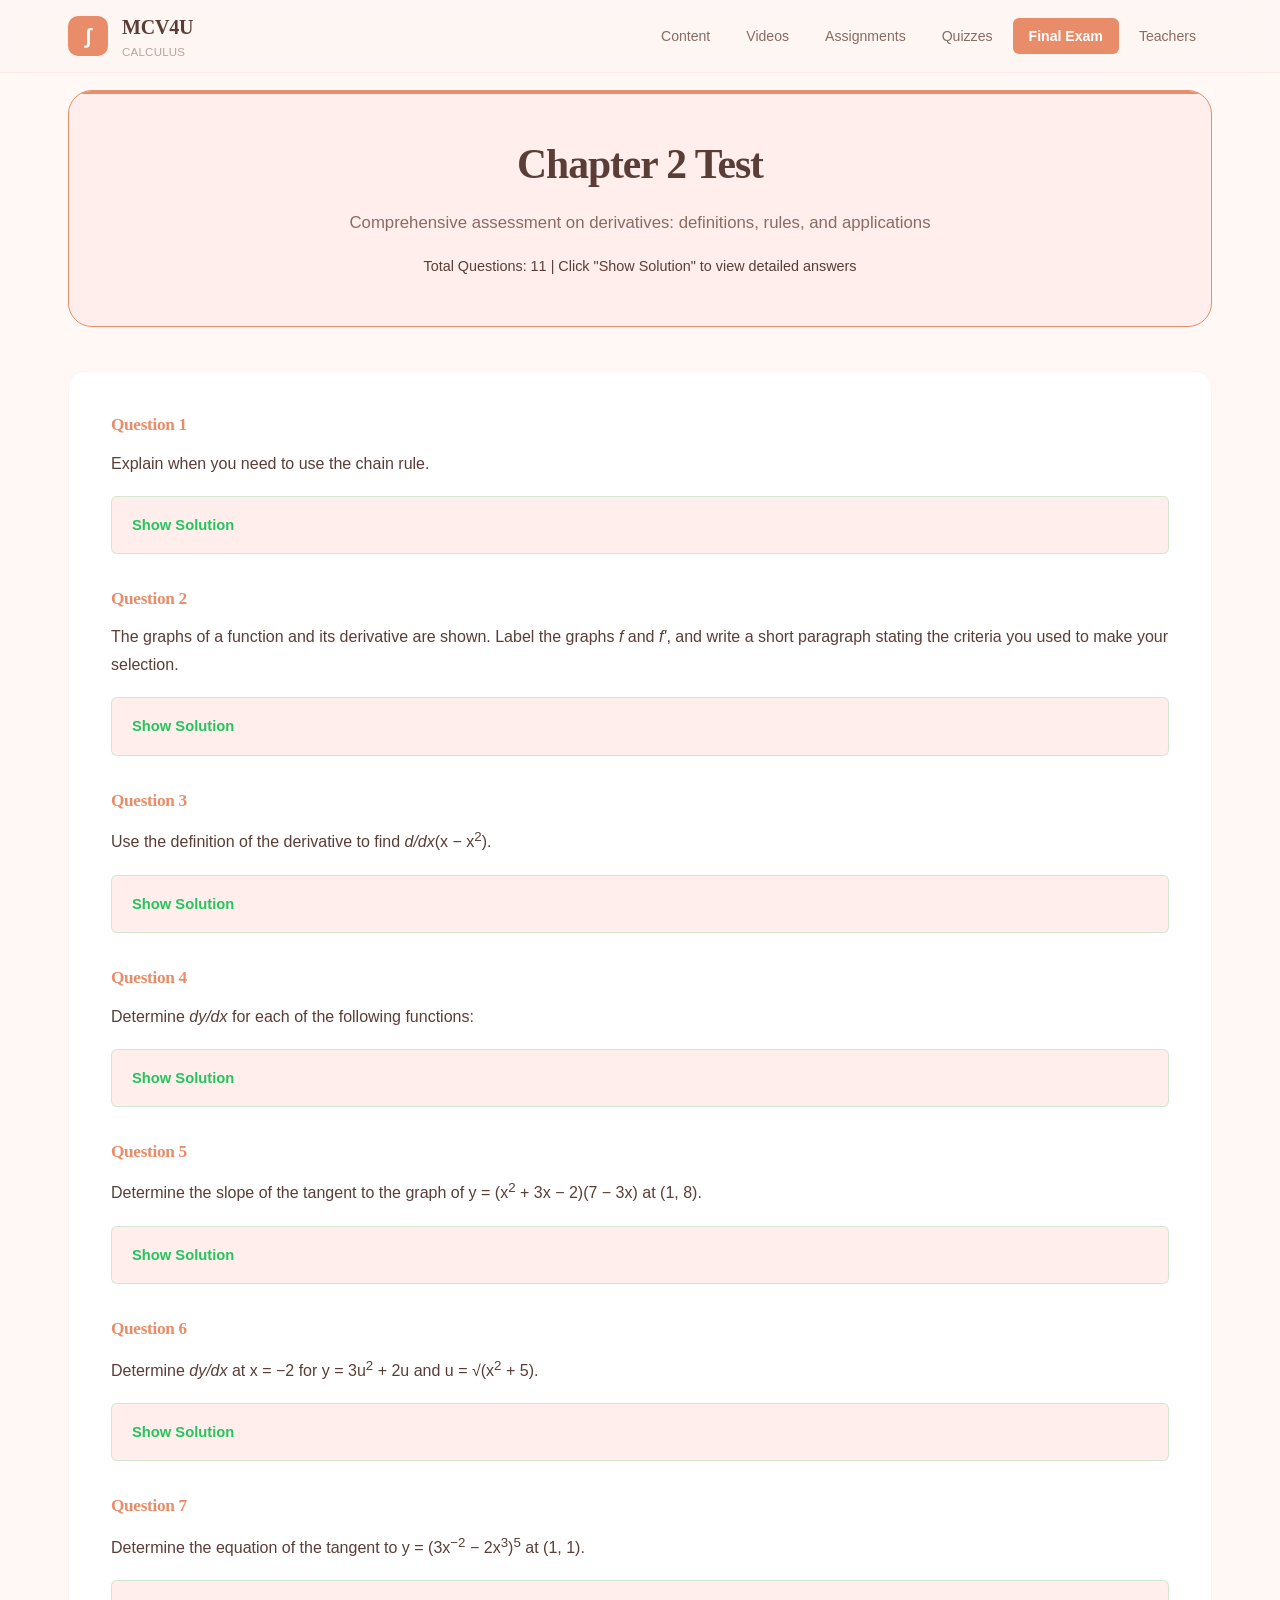
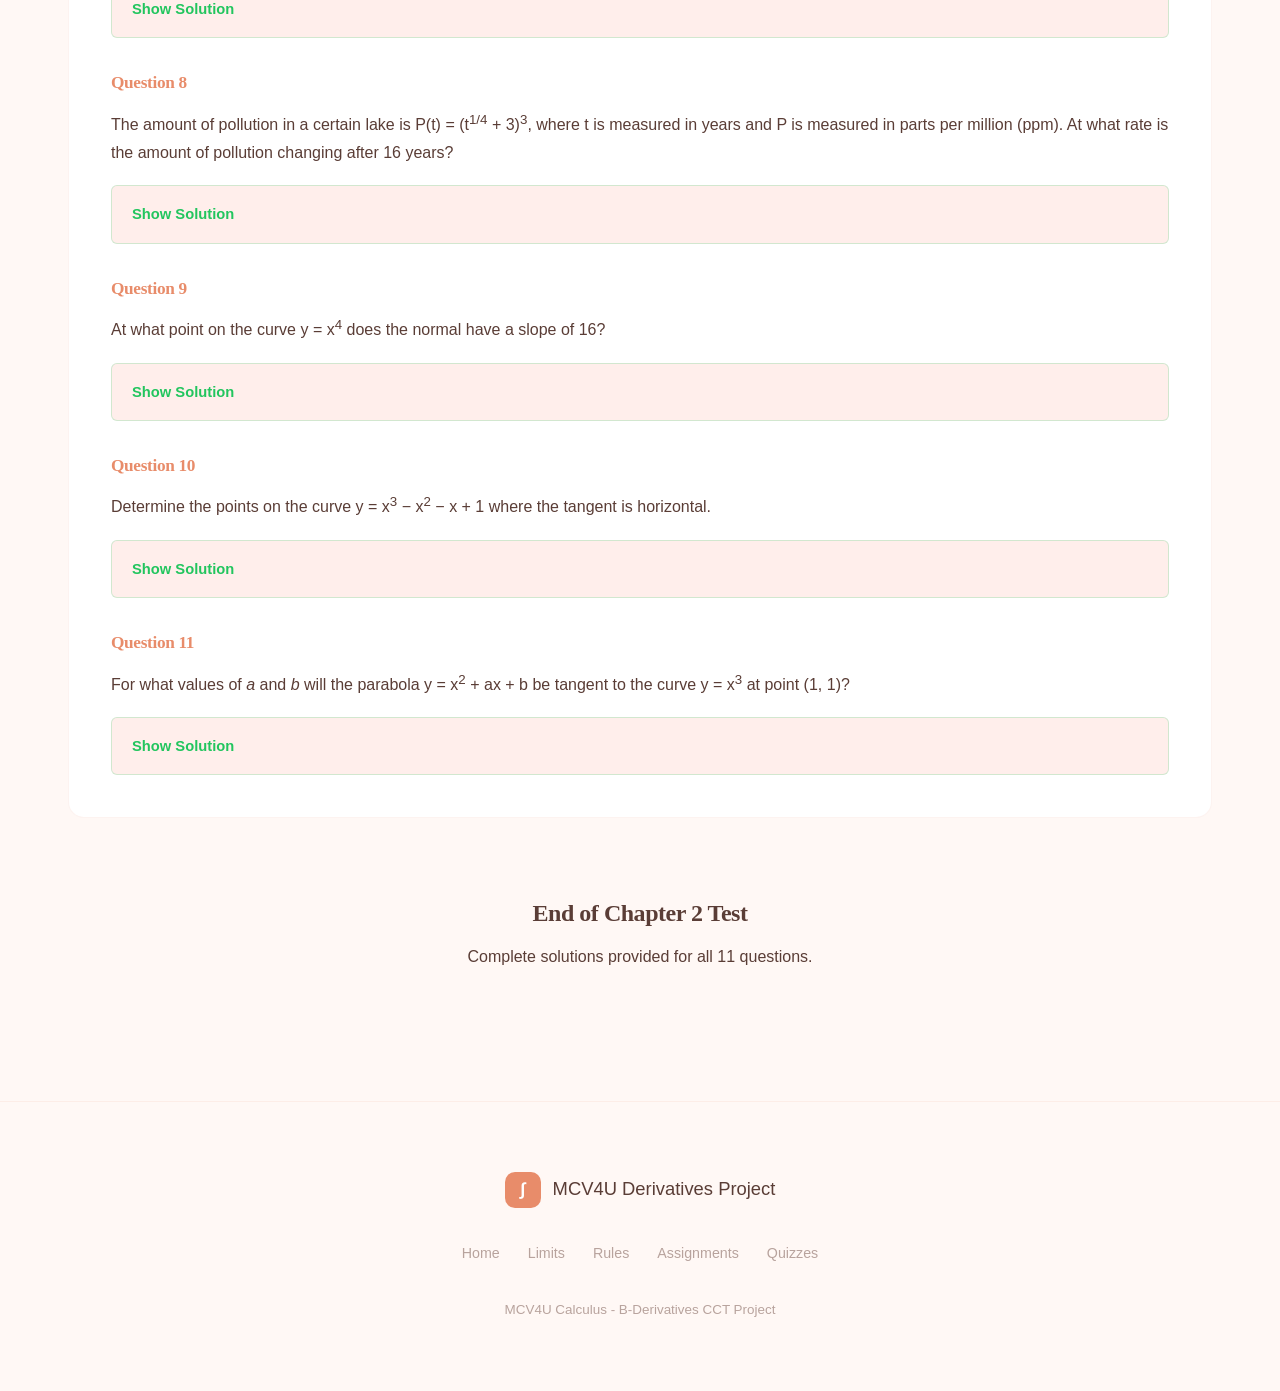
==== final-exam.html @ 2b61b1a0 "2" ====
<!DOCTYPE html>
<html lang="en">

<head>
    <meta charset="UTF-8">
    <meta name="viewport" content="width=device-width, initial-scale=1.0">
    <title>Final Examination - MCV4U Derivatives</title>
    <link rel="stylesheet" href="css/style.css">
</head>

<body>
    <nav class="navbar">
        <div class="nav-container">
            <a href="index.html" class="logo">
                <span class="logo-icon">∫</span>
                <span class="logo-text">MCV4U <span class="logo-sub">Calculus</span></span>
            </a>
            <button class="mobile-menu-btn">
                <span></span>
                <span></span>
                <span></span>
            </button>
            <ul class="nav-menu" id="navMenu">
                <li class="nav-item dropdown">
                    <a href="#" class="nav-link">Content</a>
                    <div class="dropdown-content">
                        <a href="limits.html">Limits & Continuity</a>
                        <a href="differentiability.html">Differentiability</a>
                        <a href="rules.html">Derivative Rules</a>
                        <a href="applications.html">Applications</a>
                    </div>
                </li>
                <li class="nav-item"><a href="videos.html" class="nav-link">Videos</a></li>
                <li class="nav-item"><a href="assignments.html" class="nav-link">Assignments</a></li>
                <li class="nav-item"><a href="quizzes.html" class="nav-link">Quizzes</a></li>
                <li class="nav-item"><a href="final-exam.html" class="nav-link highlight active">Final Exam</a></li>
                <li class="nav-item"><a href="teachers.html" class="nav-link">Teachers</a></li>
            </ul>
        </div>
    </nav>

    <section class="content-section">
        <div class="container">
            <div class="exam-header">
                <h1>Chapter 2 Test</h1>
                <p>Comprehensive assessment on derivatives: definitions, rules, and applications</p>
                <p style="margin-top: 16px; font-size: 0.9rem; color: var(--gray);">Total Questions: 11 | Click "Show
                    Solution" to view detailed answers</p>
            </div>

            <div class="exam-section">
                <div class="exam-question">
                    <h3>Question 1</h3>
                    <p>Explain when you need to use the chain rule.</p>
                    <div class="solution-toggle" onclick="toggleSolution('sol-1')">
                        <strong>Show Solution</strong>
                    </div>
                    <div class="solution-content" id="sol-1">
                        <p>You need to use the chain rule when differentiating a <strong>composite function</strong> — a
                            function of the form <em>f(g(x))</em>, where one function is nested inside another.</p>
                        <p style="margin-top: 12px;">In other words, whenever the function you are differentiating can
                            be written as an "outer" function applied to an "inner" function, the chain rule is
                            required.</p>
                        <p style="margin-top: 12px;"><strong>Formula:</strong></p>
                        <div class="formula-box">
                            <div class="formula">d/dx [f(g(x))] = f'(g(x)) · g'(x)</div>
                        </div>
                        <p style="margin-top: 12px;"><strong>Examples:</strong></p>
                        <p>• y = (2x + 3)<sup>5</sup> → outer: u<sup>5</sup>, inner: 2x + 3</p>
                        <p>• y = sin(x<sup>2</sup>) → outer: sin(u), inner: x<sup>2</sup></p>
                        <p>• y = √(3x - 1) → outer: √u, inner: 3x - 1</p>
                    </div>
                </div>

                <div class="exam-question">
                    <h3>Question 2</h3>
                    <p>The graphs of a function and its derivative are shown. Label the graphs <em>f</em> and
                        <em>f'</em>, and write a short paragraph stating the criteria you used to make your selection.
                    </p>
                    <div class="solution-toggle" onclick="toggleSolution('sol-2')">
                        <strong>Show Solution</strong>
                    </div>
                    <div class="solution-content" id="sol-2">
                        <p><strong>Label:</strong></p>
                        <p>• The <strong>parabola-shaped curve</strong> (opening upward, with a minimum at the origin)
                            is <strong>f</strong>.</p>
                        <p>• The <strong>straight line</strong> passing through the origin is <strong>f'</strong>.</p>
                        <p style="margin-top: 12px;"><strong>Criteria Used:</strong></p>
                        <p>1. <strong>Zeros of f' correspond to critical points of f:</strong> The straight line crosses
                            the x-axis at x = 0, and the parabola has its minimum (horizontal tangent) exactly at x = 0.
                        </p>
                        <p>2. <strong>Sign of f' determines increase/decrease of f:</strong> The straight line is
                            negative when x &lt; 0 and positive when x &gt; 0. The parabola decreases on
                            (&minus;&infin;, 0) and increases on (0, &infin;), matching perfectly.</p>
                        <p>3. <strong>Degree relationship:</strong> If f is a quadratic (degree 2), then f' should be
                            linear (degree 1). The parabola and straight line fit this relationship.</p>
                    </div>
                </div>

                <div class="exam-question">
                    <h3>Question 3</h3>
                    <p>Use the definition of the derivative to find <span style="font-style: italic;">d/dx</span>(x
                        &minus; x<sup>2</sup>).</p>
                    <div class="solution-toggle" onclick="toggleSolution('sol-3')">
                        <strong>Show Solution</strong>
                    </div>
                    <div class="solution-content" id="sol-3">
                        <p><strong>Definition:</strong> f'(x) = lim<sub>h&rarr;0</sub> [f(x + h) &minus; f(x)] / h</p>
                        <p style="margin-top: 12px;">Let f(x) = x &minus; x<sup>2</sup></p>
                        <p style="margin-top: 12px;"><strong>Step 1:</strong> Find f(x + h)</p>
                        <p>f(x + h) = (x + h) &minus; (x + h)<sup>2</sup> = x + h &minus; x<sup>2</sup> &minus; 2xh
                            &minus; h<sup>2</sup></p>
                        <p style="margin-top: 12px;"><strong>Step 2:</strong> Compute f(x + h) &minus; f(x)</p>
                        <p>= [x + h &minus; x<sup>2</sup> &minus; 2xh &minus; h<sup>2</sup>] &minus; [x &minus;
                            x<sup>2</sup>]</p>
                        <p>= h &minus; 2xh &minus; h<sup>2</sup></p>
                        <p style="margin-top: 12px;"><strong>Step 3:</strong> Divide by h</p>
                        <p>[f(x + h) &minus; f(x)] / h = (h &minus; 2xh &minus; h<sup>2</sup>) / h = 1 &minus; 2x
                            &minus; h</p>
                        <p style="margin-top: 12px;"><strong>Step 4:</strong> Take the limit as h &rarr; 0</p>
                        <p>f'(x) = lim<sub>h&rarr;0</sub> (1 &minus; 2x &minus; h) = <strong>1 &minus; 2x</strong></p>
                    </div>
                </div>

                <div class="exam-question">
                    <h3>Question 4</h3>
                    <p>Determine <span style="font-style: italic;">dy/dx</span> for each of the following functions:</p>
                    <div class="solution-toggle" onclick="toggleSolution('sol-4')">
                        <strong>Show Solution</strong>
                    </div>
                    <div class="solution-content" id="sol-4">
                        <p><strong>a)</strong> y = <span class="fraction"><span class="num">1</span><span
                                    class="den">3</span></span>x<sup>3</sup> &minus; 3x<sup>&minus;5</sup> + 4&pi;</p>
                        <p style="margin-left: 20px;">dy/dx = x<sup>2</sup> + 15x<sup>&minus;6</sup></p>

                        <p style="margin-top: 16px;"><strong>b)</strong> y = 6(2x &minus; 9)<sup>5</sup></p>
                        <p style="margin-left: 20px;">dy/dx = 6 · 5(2x &minus; 9)<sup>4</sup> · 2 = <strong>60(2x
                                &minus; 9)<sup>4</sup></strong></p>

                        <p style="margin-top: 16px;"><strong>c)</strong> y = <span class="fraction"><span
                                    class="num">2</span><span class="den">&radic;x</span></span> + <span
                                class="fraction"><span class="num">x</span><span class="den">&radic;3</span></span> +
                            6<span class="root">3</span>&radic;x = 2x<sup>&minus;1/2</sup> + <span
                                class="fraction"><span class="num">x</span><span class="den">&radic;3</span></span> +
                            6x<sup>1/3</sup></p>
                        <p style="margin-left: 20px;">dy/dx = &minus;x<sup>&minus;3/2</sup> + <span
                                class="fraction"><span class="num">1</span><span class="den">&radic;3</span></span> +
                            2x<sup>&minus;2/3</sup></p>
                        <p style="margin-left: 20px;">= <strong>&minus;<span class="fraction"><span
                                        class="num">1</span><span class="den">x&radic;x</span></span> + <span
                                    class="fraction"><span class="num">1</span><span class="den">&radic;3</span></span>
                                + <span class="fraction"><span class="num">2</span><span class="den"><span
                                            class="root">3</span>&radic;x<sup>2</sup></span></span></strong></p>

                        <p style="margin-top: 16px;"><strong>d)</strong> y = (<span class="fraction"><span
                                    class="num">x<sup>2</sup> + 6</span><span class="den">3x +
                                    4</span></span>)<sup>5</sup></p>
                        <p style="margin-left: 20px;">Let u = <span class="fraction"><span class="num">x<sup>2</sup> +
                                    6</span><span class="den">3x + 4</span></span>, then y = u<sup>5</sup></p>
                        <p style="margin-left: 20px;">dy/dx = 5u<sup>4</sup> · <span class="fraction"><span
                                    class="num">2x(3x+4) &minus; 3(x<sup>2</sup>+6)</span><span
                                    class="den">(3x+4)<sup>2</sup></span></span></p>
                        <p style="margin-left: 20px;">= 5(<span class="fraction"><span class="num">x<sup>2</sup> +
                                    6</span><span class="den">3x + 4</span></span>)<sup>4</sup> · <span
                                class="fraction"><span class="num">6x<sup>2</sup> + 8x &minus; 3x<sup>2</sup> &minus;
                                    18</span><span class="den">(3x+4)<sup>2</sup></span></span></p>
                        <p style="margin-left: 20px;">= <strong><span class="fraction"><span class="num">5(x<sup>2</sup>
                                        + 6)<sup>4</sup>(3x<sup>2</sup> + 8x &minus; 18)</span><span class="den">(3x +
                                        4)<sup>6</sup></span></span></strong></p>

                        <p style="margin-top: 16px;"><strong>e)</strong> y = x<sup>2</sup><span
                                class="root">3</span>&radic;(6x<sup>2</sup> &minus; 7)</p>
                        <p style="margin-left: 20px;">dy/dx = 2x(6x<sup>2</sup> &minus; 7)<sup>1/3</sup> + x<sup>2</sup>
                            · <span class="fraction"><span class="num">1</span><span
                                    class="den">3</span></span>(6x<sup>2</sup> &minus; 7)<sup>&minus;2/3</sup> · 12x</p>
                        <p style="margin-left: 20px;">= 2x(6x<sup>2</sup> &minus; 7)<sup>1/3</sup> +
                            4x<sup>3</sup>(6x<sup>2</sup> &minus; 7)<sup>&minus;2/3</sup></p>
                        <p style="margin-left: 20px;">= <span class="fraction"><span class="num">2x(6x<sup>2</sup>
                                    &minus; 7) + 4x<sup>3</sup></span><span class="den">(6x<sup>2</sup> &minus;
                                    7)<sup>2/3</sup></span></span> = <span class="fraction"><span
                                    class="num">12x<sup>3</sup> &minus; 14x + 4x<sup>3</sup></span><span
                                    class="den">(6x<sup>2</sup> &minus; 7)<sup>2/3</sup></span></span></p>
                        <p style="margin-left: 20px;">= <strong><span class="fraction"><span
                                        class="num">2x(8x<sup>2</sup> &minus; 7)</span><span class="den">(<span
                                            class="root">3</span>&radic;(6x<sup>2</sup> &minus;
                                        7))<sup>2</sup></span></span></strong></p>

                        <p style="margin-top: 16px;"><strong>f)</strong> y = <span class="fraction"><span
                                    class="num">4x<sup>5</sup> &minus; 5x<sup>4</sup> + 6x &minus; 2</span><span
                                    class="den">x<sup>4</sup></span></span> = 4x &minus; 5 + 6x<sup>&minus;3</sup>
                            &minus; 2x<sup>&minus;4</sup></p>
                        <p style="margin-left: 20px;">dy/dx = 4 &minus; 18x<sup>&minus;4</sup> + 8x<sup>&minus;5</sup>
                        </p>
                        <p style="margin-left: 20px;">= <strong>4 &minus; <span class="fraction"><span
                                        class="num">18</span><span class="den">x<sup>4</sup></span></span> + <span
                                    class="fraction"><span class="num">8</span><span
                                        class="den">x<sup>5</sup></span></span></strong> or <strong><span
                                    class="fraction"><span class="num">4x<sup>5</sup> &minus; 18x + 8</span><span
                                        class="den">x<sup>5</sup></span></span></strong></p>
                    </div>
                </div>

                <div class="exam-question">
                    <h3>Question 5</h3>
                    <p>Determine the slope of the tangent to the graph of y = (x<sup>2</sup> + 3x &minus; 2)(7 &minus;
                        3x) at (1, 8).</p>
                    <div class="solution-toggle" onclick="toggleSolution('sol-5')">
                        <strong>Show Solution</strong>
                    </div>
                    <div class="solution-content" id="sol-5">
                        <p><strong>Method:</strong> Expand first, then differentiate.</p>
                        <p style="margin-top: 12px;">y = (x<sup>2</sup> + 3x &minus; 2)(7 &minus; 3x)</p>
                        <p>= 7x<sup>2</sup> &minus; 3x<sup>3</sup> + 21x &minus; 9x<sup>2</sup> &minus; 14 + 6x</p>
                        <p>= &minus;3x<sup>3</sup> &minus; 2x<sup>2</sup> + 27x &minus; 14</p>
                        <p style="margin-top: 12px;">dy/dx = &minus;9x<sup>2</sup> &minus; 4x + 27</p>
                        <p style="margin-top: 12px;">At x = 1:</p>
                        <p>dy/dx = &minus;9(1) &minus; 4(1) + 27 = &minus;9 &minus; 4 + 27 = <strong>14</strong></p>
                        <p style="margin-top: 12px;"><strong>Answer:</strong> The slope of the tangent at (1, 8) is
                            <strong>14</strong>.</p>
                    </div>
                </div>

                <div class="exam-question">
                    <h3>Question 6</h3>
                    <p>Determine <span style="font-style: italic;">dy/dx</span> at x = &minus;2 for y = 3u<sup>2</sup> +
                        2u and u = &radic;(x<sup>2</sup> + 5).</p>
                    <div class="solution-toggle" onclick="toggleSolution('sol-6')">
                        <strong>Show Solution</strong>
                    </div>
                    <div class="solution-content" id="sol-6">
                        <p><strong>Chain Rule:</strong> dy/dx = dy/du · du/dx</p>
                        <p style="margin-top: 12px;">dy/du = 6u + 2</p>
                        <p>du/dx = <span class="fraction"><span class="num">x</span><span
                                    class="den">&radic;(x<sup>2</sup> + 5)</span></span></p>
                        <p style="margin-top: 12px;">At x = &minus;2:</p>
                        <p>u = &radic;((&minus;2)<sup>2</sup> + 5) = &radic;(4 + 5) = &radic;9 = 3</p>
                        <p style="margin-top: 12px;">dy/du = 6(3) + 2 = 20</p>
                        <p>du/dx = <span class="fraction"><span class="num">&minus;2</span><span
                                    class="den">3</span></span></p>
                        <p style="margin-top: 12px;">dy/dx = 20 · (<span class="fraction"><span
                                    class="num">&minus;2</span><span class="den">3</span></span>) = <strong>&minus;<span
                                    class="fraction"><span class="num">40</span><span
                                        class="den">3</span></span></strong></p>
                    </div>
                </div>

                <div class="exam-question">
                    <h3>Question 7</h3>
                    <p>Determine the equation of the tangent to y = (3x<sup>&minus;2</sup> &minus;
                        2x<sup>3</sup>)<sup>5</sup> at (1, 1).</p>
                    <div class="solution-toggle" onclick="toggleSolution('sol-7')">
                        <strong>Show Solution</strong>
                    </div>
                    <div class="solution-content" id="sol-7">
                        <p><strong>Step 1:</strong> Verify the point</p>
                        <p>At x = 1: y = (3(1)<sup>&minus;2</sup> &minus; 2(1)<sup>3</sup>)<sup>5</sup> = (3 &minus;
                            2)<sup>5</sup> = 1<sup>5</sup> = 1 ✓</p>
                        <p style="margin-top: 12px;"><strong>Step 2:</strong> Differentiate using chain rule</p>
                        <p>dy/dx = 5(3x<sup>&minus;2</sup> &minus; 2x<sup>3</sup>)<sup>4</sup> ·
                            (&minus;6x<sup>&minus;3</sup> &minus; 6x<sup>2</sup>)</p>
                        <p style="margin-top: 12px;"><strong>Step 3:</strong> Evaluate at x = 1</p>
                        <p>dy/dx = 5(3 &minus; 2)<sup>4</sup> · (&minus;6 &minus; 6) = 5(1)<sup>4</sup> · (&minus;12) =
                            5 · (&minus;12) = &minus;60</p>
                        <p style="margin-top: 12px;"><strong>Step 4:</strong> Equation of tangent</p>
                        <p>y &minus; 1 = &minus;60(x &minus; 1)</p>
                        <p>y = &minus;60x + 60 + 1</p>
                        <p><strong>y = &minus;60x + 61</strong></p>
                    </div>
                </div>

                <div class="exam-question">
                    <h3>Question 8</h3>
                    <p>The amount of pollution in a certain lake is P(t) = (t<sup>1/4</sup> + 3)<sup>3</sup>, where t is
                        measured in years and P is measured in parts per million (ppm). At what rate is the amount of
                        pollution changing after 16 years?</p>
                    <div class="solution-toggle" onclick="toggleSolution('sol-8')">
                        <strong>Show Solution</strong>
                    </div>
                    <div class="solution-content" id="sol-8">
                        <p><strong>Step 1:</strong> Differentiate P(t) using chain rule</p>
                        <p>dP/dt = 3(t<sup>1/4</sup> + 3)<sup>2</sup> · <span class="fraction"><span
                                    class="num">1</span><span class="den">4</span></span>t<sup>&minus;3/4</sup></p>
                        <p style="margin-top: 12px;"><strong>Step 2:</strong> Evaluate at t = 16</p>
                        <p>t<sup>1/4</sup> = 16<sup>1/4</sup> = 2</p>
                        <p>t<sup>&minus;3/4</sup> = 16<sup>&minus;3/4</sup> = <span class="fraction"><span
                                    class="num">1</span><span class="den">8</span></span></p>
                        <p style="margin-top: 12px;">dP/dt = 3(2 + 3)<sup>2</sup> · <span class="fraction"><span
                                    class="num">1</span><span class="den">4</span></span> · <span class="fraction"><span
                                    class="num">1</span><span class="den">8</span></span></p>
                        <p>= 3(25) · <span class="fraction"><span class="num">1</span><span class="den">32</span></span>
                        </p>
                        <p>= <span class="fraction"><span class="num">75</span><span class="den">32</span></span>
                            ppm/year</p>
                        <p style="margin-top: 12px;"><strong>Answer:</strong> The rate of change after 16 years is
                            <strong><span class="fraction"><span class="num">75</span><span class="den">32</span></span>
                                ppm/year</strong> (or approximately 2.34 ppm/year).</p>
                    </div>
                </div>

                <div class="exam-question">
                    <h3>Question 9</h3>
                    <p>At what point on the curve y = x<sup>4</sup> does the normal have a slope of 16?</p>
                    <div class="solution-toggle" onclick="toggleSolution('sol-9')">
                        <strong>Show Solution</strong>
                    </div>
                    <div class="solution-content" id="sol-9">
                        <p><strong>Step 1:</strong> Find the derivative (slope of tangent)</p>
                        <p>dy/dx = 4x<sup>3</sup></p>
                        <p style="margin-top: 12px;"><strong>Step 2:</strong> Relate tangent and normal slopes</p>
                        <p>Slope of normal = &minus;<span class="fraction"><span class="num">1</span><span
                                    class="den">slope of tangent</span></span></p>
                        <p>16 = &minus;<span class="fraction"><span class="num">1</span><span
                                    class="den">4x<sup>3</sup></span></span></p>
                        <p style="margin-top: 12px;"><strong>Step 3:</strong> Solve for x</p>
                        <p>64x<sup>3</sup> = &minus;1</p>
                        <p>x<sup>3</sup> = &minus;<span class="fraction"><span class="num">1</span><span
                                    class="den">64</span></span></p>
                        <p>x = &minus;<span class="fraction"><span class="num">1</span><span class="den">4</span></span>
                        </p>
                        <p style="margin-top: 12px;"><strong>Step 4:</strong> Find y</p>
                        <p>y = (&minus;<span class="fraction"><span class="num">1</span><span
                                    class="den">4</span></span>)<sup>4</sup> = <span class="fraction"><span
                                    class="num">1</span><span class="den">256</span></span></p>
                        <p style="margin-top: 12px;"><strong>Answer:</strong> The point is <strong>(&minus;<span
                                    class="fraction"><span class="num">1</span><span class="den">4</span></span>, <span
                                    class="fraction"><span class="num">1</span><span
                                        class="den">256</span></span>)</strong>.</p>
                    </div>
                </div>

                <div class="exam-question">
                    <h3>Question 10</h3>
                    <p>Determine the points on the curve y = x<sup>3</sup> &minus; x<sup>2</sup> &minus; x + 1 where the
                        tangent is horizontal.</p>
                    <div class="solution-toggle" onclick="toggleSolution('sol-10')">
                        <strong>Show Solution</strong>
                    </div>
                    <div class="solution-content" id="sol-10">
                        <p><strong>Step 1:</strong> Find dy/dx and set equal to 0</p>
                        <p>dy/dx = 3x<sup>2</sup> &minus; 2x &minus; 1 = 0</p>
                        <p style="margin-top: 12px;"><strong>Step 2:</strong> Factor</p>
                        <p>(3x + 1)(x &minus; 1) = 0</p>
                        <p>x = &minus;<span class="fraction"><span class="num">1</span><span class="den">3</span></span>
                            or x = 1</p>
                        <p style="margin-top: 12px;"><strong>Step 3:</strong> Find corresponding y-values</p>
                        <p>At x = &minus;<span class="fraction"><span class="num">1</span><span
                                    class="den">3</span></span>:</p>
                        <p>y = (&minus;<span class="fraction"><span class="num">1</span><span
                                    class="den">3</span></span>)<sup>3</sup> &minus; (&minus;<span
                                class="fraction"><span class="num">1</span><span
                                    class="den">3</span></span>)<sup>2</sup> &minus; (&minus;<span
                                class="fraction"><span class="num">1</span><span class="den">3</span></span>) + 1</p>
                        <p>= &minus;<span class="fraction"><span class="num">1</span><span class="den">27</span></span>
                            &minus; <span class="fraction"><span class="num">1</span><span class="den">9</span></span> +
                            <span class="fraction"><span class="num">1</span><span class="den">3</span></span> + 1 =
                            <span class="fraction"><span class="num">&minus;1 &minus; 3 + 9 + 27</span><span
                                    class="den">27</span></span> = <span class="fraction"><span
                                    class="num">32</span><span class="den">27</span></span></p>
                        <p style="margin-top: 12px;">At x = 1:</p>
                        <p>y = 1 &minus; 1 &minus; 1 + 1 = 0</p>
                        <p style="margin-top: 12px;"><strong>Answer:</strong> The points are <strong>(&minus;<span
                                    class="fraction"><span class="num">1</span><span class="den">3</span></span>, <span
                                    class="fraction"><span class="num">32</span><span
                                        class="den">27</span></span>)</strong> and <strong>(1, 0)</strong>.</p>
                    </div>
                </div>

                <div class="exam-question">
                    <h3>Question 11</h3>
                    <p>For what values of <em>a</em> and <em>b</em> will the parabola y = x<sup>2</sup> + ax + b be
                        tangent to the curve y = x<sup>3</sup> at point (1, 1)?</p>
                    <div class="solution-toggle" onclick="toggleSolution('sol-11')">
                        <strong>Show Solution</strong>
                    </div>
                    <div class="solution-content" id="sol-11">
                        <p><strong>Condition 1:</strong> The point (1, 1) lies on the parabola.</p>
                        <p>1 = (1)<sup>2</sup> + a(1) + b</p>
                        <p>1 = 1 + a + b</p>
                        <p><strong>a + b = 0</strong> &nbsp;&rarr;&nbsp; b = &minus;a</p>
                        <p style="margin-top: 12px;"><strong>Condition 2:</strong> The slopes are equal at x = 1.</p>
                        <p>For y = x<sup>3</sup>: dy/dx = 3x<sup>2</sup> &rarr; at x = 1, slope = 3</p>
                        <p>For y = x<sup>2</sup> + ax + b: dy/dx = 2x + a &rarr; at x = 1, slope = 2 + a</p>
                        <p style="margin-top: 12px;">Set slopes equal:</p>
                        <p>2 + a = 3</p>
                        <p><strong>a = 1</strong></p>
                        <p>Then b = &minus;1</p>
                        <p style="margin-top: 12px;"><strong>Answer:</strong> <strong>a = 1</strong> and <strong>b =
                                &minus;1</strong></p>
                    </div>
                </div>
            </div>

            <div
                style="text-align: center; padding: 40px; background: var(--dark-2); border-radius: 16px; margin-top: 40px;">
                <h2 style="margin-bottom: 16px;">End of Chapter 2 Test</h2>
                <p style="color: var(--gray);">Complete solutions provided for all 11 questions.</p>
            </div>
        </div>
    </section>

    <footer class="footer">
        <div class="container">
            <div class="footer-content">
                <div class="footer-brand">
                    <span class="logo-icon">∫</span>
                    <span>MCV4U Derivatives Project</span>
                </div>
                <div class="footer-links">
                    <a href="index.html">Home</a>
                    <a href="limits.html">Limits</a>
                    <a href="rules.html">Rules</a>
                    <a href="assignments.html">Assignments</a>
                    <a href="quizzes.html">Quizzes</a>
                </div>
                <div class="footer-bottom">
                    <p>MCV4U Calculus - B-Derivatives CCT Project</p>
                </div>
            </div>
        </div>
    </footer>

    <script src="js/main.js"></script>
    <script>
        function toggleSolution(id) {
            const sol = document.getElementById(id);
            sol.classList.toggle('show');
        }
    </script>
</body>

</html>
---- css/style.css ----
:root {
  --primary: #e88c6a;
  --primary-hover: #d97a58;
  --primary-light: rgba(232, 140, 106, 0.15);
  --secondary: #f4a6a0;
  --accent: #e85d9c;
  --success: #22c55e;
  --warning: #f59e0b;
  --danger: #ef4444;

  --bg-primary: #fef6f3;
  --bg-secondary: #fff8f5;
  --bg-tertiary: #ffeeeb;
  --bg-card: #ffffff;
  --bg-elevated: #fff0ec;

  --text-primary: #5a3d36;
  --text-secondary: #8b6b63;
  --text-muted: #b8a39d;
  --text-inverse: #ffffff;

  --border-subtle: rgba(232, 140, 106, 0.1);
  --border-light: rgba(232, 140, 106, 0.2);
  --border-medium: rgba(232, 140, 106, 0.3);

  --shadow-sm: 0 1px 2px rgba(90, 61, 54, 0.08);
  --shadow-md: 0 4px 12px rgba(90, 61, 54, 0.1);
  --shadow-lg: 0 8px 24px rgba(90, 61, 54, 0.12);
  --shadow-xl: 0 16px 48px rgba(90, 61, 54, 0.15);
  --shadow-glow: 0 0 40px rgba(232, 140, 106, 0.2);

  --radius-sm: 6px;
  --radius-md: 10px;
  --radius-lg: 16px;
  --radius-xl: 24px;
}

* {
  margin: 0;
  padding: 0;
  box-sizing: border-box;
}

html {
  scroll-behavior: smooth;
}

body {
  font-family:
    "Inter",
    -apple-system,
    BlinkMacSystemFont,
    "Segoe UI",
    sans-serif;
  background-color: var(--bg-primary);
  color: var(--text-primary);
  line-height: 1.65;
  overflow-x: hidden;
  -webkit-font-smoothing: antialiased;
  -moz-osx-font-smoothing: grayscale;
}

::selection {
  background-color: var(--primary);
  color: var(--text-inverse);
}

h1,
h2,
h3,
h4,
h5,
h6 {
  font-family: "Playfair Display", Georgia, serif;
  font-weight: 600;
  line-height: 1.25;
  letter-spacing: -0.02em;
  color: var(--text-primary);
}

a {
  text-decoration: none;
  color: inherit;
  transition: all 0.25s cubic-bezier(0.4, 0, 0.2, 1);
}

ul {
  list-style: none;
}

.container {
  max-width: 1200px;
  margin: 0 auto;
  padding: 0 28px;
}

/* Buttons */
.btn {
  display: inline-flex;
  align-items: center;
  justify-content: center;
  gap: 8px;
  padding: 13px 28px;
  border-radius: var(--radius-md);
  font-weight: 500;
  font-size: 0.93rem;
  cursor: pointer;
  border: none;
  transition: all 0.25s cubic-bezier(0.4, 0, 0.2, 1);
  position: relative;
  overflow: hidden;
}

.btn-primary {
  background-color: var(--primary);
  color: var(--text-inverse);
  box-shadow:
    var(--shadow-md),
    0 0 20px rgba(225, 151, 91, 0.25);
}

.btn-primary:hover {
  background-color: var(--primary-hover);
  transform: translateY(-2px);
  box-shadow:
    var(--shadow-lg),
    0 0 30px rgba(225, 151, 91, 0.35);
}

.btn-secondary {
  background-color: transparent;
  color: var(--text-primary);
  border: 1.5px solid var(--border-light);
}

.btn-secondary:hover {
  background-color: var(--bg-tertiary);
  border-color: var(--primary);
  color: var(--primary);
}

/* Navigation */
.navbar {
  position: fixed;
  top: 0;
  left: 0;
  right: 0;
  z-index: 1000;
  background-color: rgba(254, 246, 243, 0.92);
  backdrop-filter: blur(16px) saturate(180%);
  -webkit-backdrop-filter: blur(16px) saturate(180%);
  border-bottom: 1px solid var(--border-subtle);
  transition: all 0.3s ease;
}

.navbar.scrolled {
  background-color: rgba(254, 246, 243, 0.98);
  box-shadow: var(--shadow-sm);
}

.nav-container {
  max-width: 1200px;
  margin: 0 auto;
  padding: 0 28px;
  display: flex;
  align-items: center;
  justify-content: space-between;
  height: 72px;
}

.logo {
  display: flex;
  align-items: center;
  gap: 14px;
}

.logo-icon {
  width: 40px;
  height: 40px;
  background-color: var(--primary);
  border-radius: var(--radius-md);
  display: flex;
  align-items: center;
  justify-content: center;
  font-size: 1.3rem;
  font-weight: 700;
  color: var(--text-inverse);
  letter-spacing: -0.05em;
}

.logo-text {
  font-family: "Playfair Display", serif;
  font-size: 1.25rem;
  font-weight: 600;
  color: var(--text-primary);
  letter-spacing: -0.01em;
}

.logo-sub {
  font-family: "Inter", sans-serif;
  font-size: 0.72rem;
  color: var(--text-muted);
  font-weight: 400;
  display: block;
  margin-top: -1px;
  letter-spacing: 0.02em;
  text-transform: uppercase;
}

.nav-menu {
  display: flex;
  align-items: center;
  gap: 4px;
}

.nav-item {
  position: relative;
}

.nav-link {
  padding: 10px 16px;
  font-size: 0.88rem;
  font-weight: 500;
  color: var(--text-secondary);
  border-radius: var(--radius-sm);
  transition: all 0.2s ease;
}

.nav-link:hover {
  color: var(--text-primary);
  background-color: var(--bg-tertiary);
}

.nav-link.active {
  color: var(--primary);
  background-color: var(--primary-light);
  font-weight: 600;
}

.nav-link.highlight {
  background-color: var(--primary);
  color: var(--text-inverse);
}

.nav-link.highlight:hover {
  background-color: var(--primary-hover);
}

.dropdown {
  position: relative;
}

.dropdown-content {
  position: absolute;
  top: calc(100% + 8px);
  left: 0;
  min-width: 210px;
  background-color: var(--bg-elevated);
  border: 1px solid var(--border-light);
  border-radius: var(--radius-md);
  padding: 8px;
  opacity: 0;
  visibility: hidden;
  transform: translateY(8px) scale(0.97);
  transition: all 0.2s cubic-bezier(0.4, 0, 0.2, 1);
  box-shadow: var(--shadow-xl);
}

.dropdown:hover .dropdown-content {
  opacity: 1;
  visibility: visible;
  transform: translateY(0) scale(1);
}

.dropdown-content a {
  display: block;
  padding: 11px 14px;
  font-size: 0.88rem;
  color: var(--text-secondary);
  border-radius: var(--radius-sm);
  transition: all 0.15s ease;
}

.dropdown-content a:hover {
  background-color: var(--primary-light);
  color: var(--primary);
}

.mobile-menu-btn {
  display: none;
  flex-direction: column;
  gap: 5px;
  background: none;
  border: none;
  cursor: pointer;
  padding: 8px;
  border-radius: var(--radius-sm);
  transition: background-color 0.2s ease;
}

.mobile-menu-btn:hover {
  background-color: var(--bg-tertiary);
}

.mobile-menu-btn span {
  width: 22px;
  height: 2px;
  background-color: var(--text-primary);
  transition: all 0.3s cubic-bezier(0.4, 0, 0.2, 1);
  border-radius: 2px;
}

.mobile-menu-btn.active span:nth-child(1) {
  transform: rotate(45deg) translate(5px, 5px);
}

.mobile-menu-btn.active span:nth-child(2) {
  opacity: 0;
}

.mobile-menu-btn.active span:nth-child(3) {
  transform: rotate(-45deg) translate(5px, -5px);
}

/* Hero Section */
.hero {
  min-height: 100vh;
  display: flex;
  align-items: center;
  padding: 100px 24px 80px;
  position: relative;
  overflow: hidden;
}

.hero-bg {
  position: absolute;
  inset: 0;
  background-color: var(--bg-primary);
  background-image: url("../images/hero.png");
  background-size: cover;
  background-position: center;
  background-repeat: no-repeat;
}

.hero-bg::before {
  content: "";
  position: absolute;
  top: -20%;
  right: -15%;
  width: 700px;
  height: 700px;
  background-color: rgba(91, 110, 225, 0.04);
  border-radius: 50%;
  filter: blur(60px);
}

.hero-bg::after {
  content: "";
  position: absolute;
  bottom: -20%;
  left: -10%;
  width: 550px;
  height: 550px;
  background-color: rgba(124, 108, 240, 0.03);
  border-radius: 50%;
  filter: blur(50px);
}

.hero-content {
  position: relative;
  z-index: 1;
  max-width: 1200px;
  margin: 0 auto;
  padding: 0 28px;
  text-align: center;
}

.hero .container {
  display: grid;
  grid-template-columns: 1fr 1fr;
  gap: 70px;
  align-items: center;
  position: relative;
  z-index: 1;
}

.hero-badge {
  display: inline-flex;
  align-items: center;
  gap: 8px;
  padding: 7px 16px;
  background-color: var(--primary-light);
  border: 1px solid rgba(91, 110, 225, 0.2);
  border-radius: 50px;
  font-size: 0.82rem;
  font-weight: 500;
  color: var(--primary);
  margin-bottom: 24px;
  letter-spacing: 0.02em;
}

.hero-title {
  font-size: 4.2rem;
  font-weight: 700;
  margin-bottom: 24px;
  color: var(--text-primary);
  letter-spacing: -0.03em;
  line-height: 1.08;
  min-height: 1.2em;
}

.hero-subtitle {
  font-size: 1.18rem;
  color: var(--text-secondary);
  max-width: 480px;
  margin-bottom: 36px;
  line-height: 1.75;
}

.hero-actions {
  display: flex;
  gap: 14px;
  margin-bottom: 56px;
}

.hero-stats {
  display: flex;
  gap: 48px;
}

.stat-item {
  text-align: center;
}

.stat-number {
  display: block;
  font-size: 2.2rem;
  font-weight: 700;
  color: var(--primary);
  font-family: "Inter", sans-serif;
  letter-spacing: -0.03em;
}

.stat-label {
  font-size: 0.84rem;
  color: var(--text-muted);
  margin-top: 4px;
}

.hero-illustration {
  position: relative;
  display: flex;
  align-items: center;
  justify-content: center;
}

.function-plot {
  background-color: var(--bg-card);
  border: 1px solid var(--border-light);
  border-radius: var(--radius-xl);
  padding: 32px;
  height: 380px;
  width: 100%;
  backdrop-filter: blur(8px);
  box-shadow: var(--shadow-glow);
}

/* Section Styling */
.section-header {
  text-align: center;
  margin-bottom: 64px;
}

.section-tag {
  display: inline-flex;
  align-items: center;
  gap: 8px;
  padding: 7px 16px;
  background-color: var(--primary-light);
  border-radius: 50px;
  font-size: 0.82rem;
  font-weight: 500;
  color: var(--primary);
  margin-bottom: 18px;
  letter-spacing: 0.03em;
  text-transform: uppercase;
}

.section-title {
  font-size: 2.6rem;
  margin-bottom: 16px;
  letter-spacing: -0.025em;
}

.section-desc {
  color: var(--text-secondary);
  max-width: 580px;
  margin: 0 auto;
  font-size: 1.05rem;
  line-height: 1.7;
}

/* Topics Section */
.topics-section {
  padding: 110px 0;
}

.topics-grid {
  display: grid;
  grid-template-columns: repeat(2, 1fr);
  gap: 24px;
}

.topic-card {
  background-color: var(--bg-card);
  border: 1px solid var(--border-subtle);
  border-radius: var(--radius-lg);
  padding: 32px;
  display: flex;
  align-items: flex-start;
  gap: 22px;
  transition: all 0.3s cubic-bezier(0.4, 0, 0.2, 1);
  position: relative;
  overflow: hidden;
}

.topic-card::before {
  content: "";
  position: absolute;
  top: 0;
  left: 0;
  right: 0;
  height: 2px;
  background-color: var(--primary);
  transform: scaleX(0);
  transform-origin: left;
  transition: transform 0.3s ease;
}

.topic-card:hover {
  transform: translateY(-6px);
  border-color: var(--border-medium);
  box-shadow: var(--shadow-xl);
  background-color: var(--bg-tertiary);
}

.topic-card:hover::before {
  transform: scaleX(1);
}

.topic-icon {
  width: 68px;
  height: 68px;
  min-width: 68px;
  background-color: var(--primary);
  border-radius: var(--radius-md);
  display: flex;
  align-items: center;
  justify-content: center;
  font-family: "JetBrains Mono", monospace;
  font-size: 1.2rem;
  font-weight: 600;
  color: var(--text-inverse);
}

.topic-content {
  flex: 1;
}

.topic-content h3 {
  font-size: 1.28rem;
  margin-bottom: 10px;
  font-weight: 600;
}

.topic-content p {
  color: var(--text-secondary);
  font-size: 0.9rem;
  margin-bottom: 14px;
  line-height: 1.6;
}

.topic-list {
  display: flex;
  flex-wrap: wrap;
  gap: 8px;
}

.topic-list li {
  font-size: 0.78rem;
  padding: 5px 12px;
  background-color: var(--primary-light);
  color: var(--primary);
  border-radius: 50px;
  font-weight: 500;
}

.topic-arrow {
  font-size: 1.4rem;
  color: var(--text-muted);
  opacity: 0;
  transform: translateX(-8px);
  transition: all 0.3s ease;
  align-self: center;
}

.topic-card:hover .topic-arrow {
  opacity: 1;
  transform: translateX(0);
  color: var(--primary);
}

/* KATC Section */
.katc-section {
  padding: 110px 0;
  background-color: var(--bg-secondary);
  position: relative;
}

.katc-section::before {
  content: "";
  position: absolute;
  top: 0;
  left: 0;
  right: 0;
  height: 1px;
  background-color: var(--border-subtle);
}

.katc-grid {
  display: grid;
  grid-template-columns: repeat(4, 1fr);
  gap: 24px;
}

.katc-card {
  background-color: var(--bg-card);
  border: 1px solid var(--border-subtle);
  border-radius: var(--radius-lg);
  padding: 32px 24px;
  text-align: center;
  transition: all 0.3s cubic-bezier(0.4, 0, 0.2, 1);
  position: relative;
  overflow: hidden;
}

.katc-card:hover {
  transform: translateY(-6px);
  box-shadow: var(--shadow-xl);
}

.katc-card.knowledge:hover {
  border-color: var(--primary);
}
.katc-card.application:hover {
  border-color: var(--success);
}
.katc-card.thinking:hover {
  border-color: var(--warning);
}
.katc-card.communication:hover {
  border-color: var(--accent);
}

.katc-icon {
  width: 58px;
  height: 58px;
  border-radius: 50%;
  display: flex;
  align-items: center;
  justify-content: center;
  font-size: 1.4rem;
  font-weight: 700;
  color: var(--text-inverse);
  margin: 0 auto 22px;
}

.knowledge .katc-icon {
  background-color: var(--primary);
}
.application .katc-icon {
  background-color: var(--success);
}
.thinking .katc-icon {
  background-color: var(--warning);
}
.communication .katc-icon {
  background-color: var(--accent);
}

.katc-card h3 {
  font-size: 1.15rem;
  margin-bottom: 12px;
}

.katc-card p {
  color: var(--text-secondary);
  font-size: 0.88rem;
  margin-bottom: 20px;
  line-height: 1.6;
}

.katc-topics {
  text-align: left;
}

.katc-topics li {
  font-size: 0.83rem;
  color: var(--text-muted);
  padding: 7px 0;
  border-bottom: 1px solid var(--border-subtle);
}

.katc-topics li:last-child {
  border-bottom: none;
}

/* Resources Section */
.resources-section {
  padding: 110px 0;
}

.resources-grid {
  display: grid;
  grid-template-columns: repeat(3, 1fr);
  gap: 24px;
}

.resource-card {
  background-color: var(--bg-card);
  border: 1px solid var(--border-subtle);
  border-radius: var(--radius-lg);
  padding: 34px;
  transition: all 0.3s cubic-bezier(0.4, 0, 0.2, 1);
  position: relative;
  overflow: hidden;
}

.resource-card::before {
  content: "";
  position: absolute;
  top: 0;
  left: 0;
  right: 0;
  bottom: 0;
  background-color: var(--primary);
  opacity: 0;
  transition: opacity 0.3s ease;
  pointer-events: none;
}

.resource-card:hover {
  transform: translateY(-6px);
  border-color: var(--primary);
  box-shadow: var(--shadow-xl), var(--shadow-glow);
}

.resource-card.featured {
  background-color: var(--bg-tertiary);
  border-color: var(--primary);
  border-width: 1.5px;
}

.resource-card.featured::before {
  opacity: 0.03;
}

.resource-icon {
  font-size: 2.4rem;
  margin-bottom: 18px;
  filter: grayscale(0.2);
}

.resource-card h3 {
  font-size: 1.26rem;
  margin-bottom: 10px;
}

.resource-card p {
  color: var(--text-secondary);
  font-size: 0.89rem;
  margin-bottom: 18px;
  line-height: 1.6;
}

.resource-meta {
  display: flex;
  gap: 10px;
  flex-wrap: wrap;
}

.resource-count {
  padding: 5px 12px;
  background-color: var(--primary-light);
  color: var(--primary);
  border-radius: 50px;
  font-size: 0.78rem;
  font-weight: 500;
}

.resource-format {
  padding: 5px 12px;
  background-color: rgba(34, 197, 94, 0.12);
  color: var(--success);
  border-radius: 50px;
  font-size: 0.78rem;
  font-weight: 500;
}

/* Timeline Section */
.timeline-section {
  padding: 110px 0;
  background-color: var(--bg-secondary);
}

.timeline {
  max-width: 800px;
  margin: 0 auto;
  position: relative;
}

.timeline::before {
  content: "";
  position: absolute;
  left: 50%;
  transform: translateX(-50%);
  width: 2px;
  height: 100%;
  background-color: var(--border-light);
}

.timeline-item {
  position: relative;
  margin-bottom: 48px;
  display: flex;
}

.timeline-item:last-child {
  margin-bottom: 0;
}

.timeline-date {
  position: absolute;
  left: 50%;
  transform: translateX(-50%);
  width: 78px;
  height: 78px;
  background-color: var(--bg-tertiary);
  border: 2px solid var(--border-light);
  border-radius: 50%;
  display: flex;
  align-items: center;
  justify-content: center;
  font-size: 0.88rem;
  font-weight: 600;
  z-index: 1;
  color: var(--text-secondary);
  transition: all 0.3s ease;
}

.timeline-item.completed .timeline-date {
  background-color: var(--primary);
  border-color: var(--primary);
  color: var(--text-inverse);
}

.timeline-content {
  flex: 1;
  padding: 0 62px;
}

.timeline-item:nth-child(odd) .timeline-content {
  text-align: right;
}

.timeline-content h4 {
  font-size: 1.08rem;
  margin-bottom: 8px;
  font-weight: 600;
}

.timeline-content p {
  color: var(--text-muted);
  font-size: 0.89rem;
}

/* Footer */
.footer {
  padding: 70px 0;
  border-top: 1px solid var(--border-subtle);
  background-color: var(--bg-secondary);
}

.footer-content {
  display: flex;
  flex-direction: column;
  align-items: center;
  gap: 28px;
}

.footer-brand {
  display: flex;
  align-items: center;
  gap: 12px;
  font-size: 1.15rem;
  font-weight: 500;
}

.footer-brand .logo-icon {
  width: 36px;
  height: 36px;
  font-size: 1.1rem;
}

.footer-links {
  display: flex;
  gap: 28px;
  flex-wrap: wrap;
  justify-content: center;
}

.footer-links a {
  color: var(--text-muted);
  font-size: 0.89rem;
  font-weight: 400;
  padding: 6px 0;
  position: relative;
}

.footer-links a::after {
  content: "";
  position: absolute;
  bottom: 0;
  left: 0;
  width: 0;
  height: 1.5px;
  background-color: var(--primary);
  transition: width 0.25s ease;
}

.footer-links a:hover {
  color: var(--primary);
}

.footer-links a:hover::after {
  width: 100%;
}

.footer-bottom {
  color: var(--text-muted);
  font-size: 0.84rem;
}

/* ========================================
   Content Pages Styles
   ======================================== */

.page-hero {
  padding: 130px 0 70px;
  background-color: var(--bg-primary);
  position: relative;
  overflow: hidden;
}

.page-hero::before {
  content: "";
  position: absolute;
  top: 0;
  right: 0;
  width: 55%;
  height: 100%;
  background-color: rgba(91, 110, 225, 0.03);
  clip-path: ellipse(70% 100% at 90% 50%);
}

.page-hero .container {
  position: relative;
  z-index: 1;
}

.page-hero h1 {
  font-size: 3.2rem;
  margin-bottom: 18px;
  letter-spacing: -0.03em;
}

.page-hero p {
  color: var(--text-secondary);
  font-size: 1.12rem;
  max-width: 620px;
  line-height: 1.75;
}

.content-section {
  padding: 90px 0;
}

.content-section:nth-child(even) {
  background-color: var(--bg-secondary);
}

.concept-block {
  background-color: var(--bg-card);
  border: 1px solid var(--border-subtle);
  border-radius: var(--radius-lg);
  padding: 42px;
  margin-bottom: 28px;
  transition: border-color 0.3s ease;
}

.concept-block:hover {
  border-color: var(--border-light);
}

.concept-block h2 {
  font-size: 1.72rem;
  margin-bottom: 22px;
  color: var(--primary);
  font-weight: 600;
}

.concept-block p {
  color: var(--text-primary);
  line-height: 1.8;
  margin-bottom: 20px;
}

.formula-box {
  background-color: var(--bg-tertiary);
  border: 1px solid rgba(91, 110, 225, 0.2);
  border-left: 3px solid var(--primary);
  border-radius: var(--radius-md);
  padding: 26px 28px;
  margin: 22px 0;
  text-align: center;
}

.formula-box .formula {
  font-family: "JetBrains Mono", "Fira Code", monospace;
  font-size: 1.52rem;
  color: var(--text-primary);
  margin-bottom: 10px;
  letter-spacing: 0.01em;
}

.formula-box .formula-label {
  font-size: 0.84rem;
  color: var(--text-muted);
  font-style: italic;
}

.example-box {
  background-color: rgba(34, 197, 94, 0.06);
  border: 1px solid rgba(34, 197, 94, 0.2);
  border-left: 3px solid var(--success);
  border-radius: var(--radius-md);
  padding: 26px;
  margin: 22px 0;
}

.example-box h4 {
  color: var(--success);
  margin-bottom: 14px;
  font-size: 1.05rem;
}

.example-box .solution {
  margin-top: 18px;
  padding-top: 18px;
  border-top: 1px solid rgba(34, 197, 94, 0.15);
}

.example-box .solution p {
  margin-bottom: 8px;
  line-height: 1.7;
}

.step-box {
  background-color: var(--bg-tertiary);
  border-radius: var(--radius-sm);
  padding: 18px 22px;
  margin: 14px 0;
  border-left: 3px solid var(--primary);
}

.step-box p {
  margin-bottom: 6px;
  line-height: 1.65;
}

.theorem-box {
  background-color: var(--primary-light);
  border: 1px solid rgba(91, 110, 225, 0.25);
  border-radius: var(--radius-md);
  padding: 26px;
  margin: 22px 0;
}

.theorem-box h4 {
  color: var(--primary);
  margin-bottom: 14px;
  font-size: 1.05rem;
}

.note-box {
  background-color: rgba(245, 158, 11, 0.07);
  border: 1px solid rgba(245, 158, 11, 0.2);
  border-left: 3px solid var(--warning);
  border-radius: var(--radius-sm);
  padding: 16px 20px;
  margin: 16px 0;
}

.note-box strong {
  color: var(--warning);
}

/* Video Section */
.video-grid {
  display: grid;
  grid-template-columns: repeat(2, 1fr);
  gap: 28px;
}

.video-card {
  background-color: var(--bg-card);
  border: 1px solid var(--border-subtle);
  border-radius: var(--radius-lg);
  overflow: hidden;
  transition: all 0.3s cubic-bezier(0.4, 0, 0.2, 1);
}

.video-card:hover {
  transform: translateY(-6px);
  box-shadow: var(--shadow-xl);
  border-color: var(--border-light);
}

.video-placeholder {
  background-color: var(--bg-tertiary);
  height: 200px;
  display: flex;
  align-items: center;
  justify-content: center;
  position: relative;
}

.play-btn {
  width: 66px;
  height: 66px;
  background-color: var(--primary);
  border-radius: 50%;
  display: flex;
  align-items: center;
  justify-content: center;
  cursor: pointer;
  transition: all 0.3s cubic-bezier(0.4, 0, 0.2, 1);
  box-shadow: var(--shadow-md);
}

.play-btn:hover {
  transform: scale(1.08);
  box-shadow:
    var(--shadow-lg),
    0 0 20px rgba(91, 110, 225, 0.3);
}

.play-btn::after {
  content: "";
  width: 0;
  height: 0;
  border-left: 18px solid var(--text-inverse);
  border-top: 11px solid transparent;
  border-bottom: 11px solid transparent;
  margin-left: 4px;
}

.video-duration {
  position: absolute;
  bottom: 12px;
  right: 12px;
  background-color: rgb(255, 255, 255);
  padding: 4px 10px;
  border-radius: var(--radius-sm);
  font-size: 0.78rem;
  font-weight: 500;
  backdrop-filter: blur(4px);
}

.video-info {
  padding: 26px;
}

.video-info h3 {
  font-size: 1.18rem;
  margin-bottom: 10px;
  font-weight: 600;
}

.video-info p {
  color: var(--text-secondary);
  font-size: 0.89rem;
  line-height: 1.6;
}

/* Quiz Section */
.quiz-grid {
  display: grid;
  grid-template-columns: repeat(3, 1fr);
  gap: 24px;
}

.quiz-card {
  background-color: var(--bg-card);
  border: 1px solid var(--border-subtle);
  border-radius: var(--radius-lg);
  padding: 34px 28px;
  text-align: center;
  transition: all 0.3s cubic-bezier(0.4, 0, 0.2, 1);
  cursor: pointer;
  position: relative;
  overflow: hidden;
}

.quiz-card::after {
  content: "";
  position: absolute;
  inset: 0;
  background-color: var(--primary);
  opacity: 0;
  transition: opacity 0.3s ease;
  pointer-events: none;
}

.quiz-card:hover {
  transform: translateY(-6px);
  border-color: var(--primary);
  box-shadow: var(--shadow-xl), var(--shadow-glow);
}

.quiz-card h3 {
  font-size: 1.26rem;
  margin-bottom: 14px;
  font-weight: 600;
}

.quiz-card p {
  color: var(--text-secondary);
  font-size: 0.89rem;
  margin-bottom: 22px;
  line-height: 1.6;
}

.quiz-badge {
  display: inline-block;
  padding: 6px 16px;
  background-color: var(--primary-light);
  color: var(--primary);
  border-radius: 50px;
  font-size: 0.82rem;
  font-weight: 500;
}

/* Interactive Quiz */
.quiz-container {
  background-color: var(--bg-card);
  border: 1px solid var(--border-subtle);
  border-radius: var(--radius-lg);
  padding: 44px;
  max-width: 800px;
  margin: 0 auto;
}

.quiz-question {
  font-size: 1.28rem;
  margin-bottom: 32px;
  font-weight: 500;
  line-height: 1.5;
}

.quiz-options {
  display: flex;
  flex-direction: column;
  gap: 12px;
}

.quiz-option {
  background-color: var(--bg-tertiary);
  border: 2px solid var(--border-subtle);
  border-radius: var(--radius-md);
  padding: 17px 22px;
  cursor: pointer;
  transition: all 0.25s cubic-bezier(0.4, 0, 0.2, 1);
  text-align: left;
  font-size: 0.93rem;
}

.quiz-option:hover {
  border-color: var(--primary);
  background-color: var(--primary-light);
}

.quiz-option.selected {
  border-color: var(--primary);
  background-color: var(--primary-light);
}

.quiz-option.correct {
  border-color: var(--success);
  background-color: rgba(34, 197, 94, 0.1);
}

.quiz-option.incorrect {
  border-color: var(--danger);
  background-color: rgba(239, 68, 68, 0.1);
}

/* Assignment Section */
.assignment-list {
  display: flex;
  flex-direction: column;
  gap: 20px;
}

.assignment-card {
  background-color: var(--bg-card);
  border: 1px solid var(--border-subtle);
  border-radius: var(--radius-lg);
  padding: 32px;
  display: flex;
  align-items: flex-start;
  gap: 26px;
  transition: all 0.3s cubic-bezier(0.4, 0, 0.2, 1);
}

.assignment-card:hover {
  border-color: var(--border-light);
  box-shadow: var(--shadow-md);
}

.assignment-number {
  width: 52px;
  height: 52px;
  background-color: var(--primary);
  border-radius: var(--radius-md);
  display: flex;
  align-items: center;
  justify-content: center;
  font-size: 1.2rem;
  font-weight: 700;
  flex-shrink: 0;
  color: var(--text-inverse);
}

.assignment-content {
  flex: 1;
}

.assignment-content h3 {
  font-size: 1.2rem;
  margin-bottom: 10px;
  font-weight: 600;
}

.assignment-content p {
  color: var(--text-secondary);
  font-size: 0.89rem;
  margin-bottom: 14px;
  line-height: 1.6;
}

.assignment-topics {
  display: flex;
  flex-wrap: wrap;
  gap: 8px;
}

.assignment-topics span {
  font-size: 0.78rem;
  padding: 5px 12px;
  background-color: var(--primary-light);
  color: var(--primary);
  border-radius: 50px;
  font-weight: 500;
}

.solution-box {
  background-color: var(--bg-tertiary) !important;
  border: 1px solid rgba(252, 177, 116, 0.2);
  border-radius: var(--radius-md) !important;
  padding: 32px;
  margin-top: -16px;
}

/* Final Exam */
.exam-header {
  background-color: var(--bg-tertiary) !important;
  border: 1.5px solid var(--primary);
  border-radius: var(--radius-xl);
  padding: 48px;
  text-align: center;
  margin-bottom: 44px;
  position: relative;
  overflow: hidden;
}

.exam-header::before {
  content: "";
  position: absolute;
  top: 0;
  left: 0;
  right: 0;
  height: 3px;
  background-color: var(--primary);
}

.exam-header h1 {
  font-size: 2.6rem;
  margin-bottom: 18px;
  letter-spacing: -0.025em;
}

.exam-header p {
  color: var(--text-secondary);
  max-width: 620px;
  margin: 0 auto;
  font-size: 1.05rem;
  line-height: 1.7;
}

.katc-indicator {
  display: flex;
  justify-content: center;
  gap: 18px;
  margin-top: 24px;
}

.katc-indicator span {
  width: 44px;
  height: 44px;
  border-radius: 50%;
  display: flex;
  align-items: center;
  justify-content: center;
  font-weight: 700;
  font-size: 1.05rem;
  color: var(--text-inverse);
}

.exam-section {
  background-color: var(--bg-card);
  border: 1px solid var(--border-subtle);
  border-radius: var(--radius-lg);
  padding: 42px;
  margin-bottom: 28px;
}

.exam-section h2 {
  font-size: 1.48rem;
  margin-bottom: 28px;
  padding-bottom: 18px;
  border-bottom: 2px solid var(--primary);
  color: var(--primary);
  font-weight: 600;
}

.exam-question {
  margin-bottom: 34px;
}

.exam-question:last-child {
  margin-bottom: 0;
}

.exam-question h3 {
  font-size: 1.08rem;
  margin-bottom: 14px;
  color: var(--primary);
  font-weight: 600;
}

.exam-question p {
  margin-bottom: 18px;
  line-height: 1.75;
}

.solution-toggle {
  background-color: var(--bg-tertiary);
  border: 1px solid rgba(34, 197, 94, 0.2);
  border-radius: var(--radius-sm);
  padding: 16px 20px;
  margin-top: 18px;
  cursor: pointer;
  transition: all 0.2s ease;
  font-size: 0.92rem;
}

.solution-toggle:hover {
  background-color: rgba(34, 197, 94, 0.08);
  border-color: rgba(34, 197, 94, 0.35);
}

.solution-toggle strong {
  color: var(--success);
}

.solution-content {
  margin-top: 18px;
  padding-top: 18px;
  border-top: 1px solid rgba(34, 197, 94, 0.15);
  display: none;
}

.solution-content.show {
  display: block;
}

.solution-content p {
  margin-bottom: 10px;
  line-height: 1.7;
}

/* Teachers Page */
.teachers-grid {
  display: grid;
  grid-template-columns: repeat(2, 1fr);
  gap: 36px;
}

.teacher-card {
  background-color: var(--bg-card);
  border: 1px solid var(--border-subtle);
  border-radius: var(--radius-lg);
  padding: 44px;
  text-align: center;
  transition: all 0.3s ease;
}

.teacher-card:hover {
  border-color: var(--border-light);
  box-shadow: var(--shadow-lg);
}

.teacher-avatar {
  width: 110px;
  height: 110px;
  background-color: var(--primary);
  border-radius: 50%;
  margin: 0 auto 22px;
  display: flex;
  align-items: center;
  justify-content: center;
  font-size: 2.4rem;
  font-weight: 700;
  color: var(--text-inverse);
}

.teacher-card h3 {
  font-size: 1.4rem;
  margin-bottom: 8px;
}

.teacher-role {
  color: var(--primary);
  font-size: 0.88rem;
  margin-bottom: 18px;
  font-weight: 500;
}

.teacher-card p {
  color: var(--text-secondary);
  font-size: 0.9rem;
  line-height: 1.65;
}

/* Game Styles */
.game-container {
  background-color: var(--bg-card);
  border: 1px solid var(--border-subtle);
  border-radius: var(--radius-lg);
  padding: 44px;
  max-width: 800px;
  margin: 0 auto;
}

.game-header {
  text-align: center;
  margin-bottom: 34px;
}

.game-score {
  font-size: 2rem;
  font-weight: 700;
  color: var(--primary);
  font-family: "Inter", sans-serif;
}

.game-timer {
  font-size: 1.15rem;
  color: var(--text-muted);
  margin-top: 6px;
}

.drag-blocks {
  display: flex;
  flex-wrap: wrap;
  gap: 12px;
  margin-bottom: 28px;
  padding: 22px;
  background-color: var(--bg-tertiary);
  border-radius: var(--radius-md);
  min-height: 90px;
}

.drag-block {
  padding: 11px 18px;
  background-color: var(--primary);
  border-radius: var(--radius-sm);
  cursor: grab;
  user-select: none;
  font-size: 0.92rem;
  font-weight: 500;
  color: var(--text-inverse);
  transition: all 0.2s ease;
}

.drag-block:active {
  cursor: grabbing;
  transform: scale(1.03);
}

.drop-zone {
  border: 2px dashed var(--border-light);
  border-radius: var(--radius-md);
  padding: 34px;
  min-height: 140px;
  display: flex;
  flex-wrap: wrap;
  gap: 12px;
  align-items: center;
  justify-content: center;
  transition: all 0.25s ease;
}

.drop-zone.drag-over {
  border-color: var(--primary);
  background-color: var(--primary-light);
}

/* Responsive Design */
@media (max-width: 1024px) {
  .hero .container {
    grid-template-columns: 1fr;
    text-align: center;
  }

  .hero-content {
    text-align: center;
  }

  .hero-subtitle {
    margin: 0 auto 36px;
  }

  .hero-actions {
    justify-content: center;
  }

  .hero-stats {
    justify-content: center;
  }

  .hero-illustration {
    display: none;
  }

  .topics-grid {
    grid-template-columns: 1fr;
  }

  .katc-grid {
    grid-template-columns: repeat(2, 1fr);
  }

  .resources-grid {
    grid-template-columns: 1fr;
  }

  .video-grid {
    grid-template-columns: 1fr;
  }

  .quiz-grid {
    grid-template-columns: 1fr;
  }

  .teachers-grid {
    grid-template-columns: 1fr;
  }

  .timeline::before {
    left: 38px;
  }

  .timeline-date {
    left: 38px;
  }

  .timeline-item .timeline-content {
    padding-left: 96px !important;
    text-align: left !important;
  }
}

@media (max-width: 768px) {
  .nav-menu {
    display: none;
    position: absolute;
    top: 72px;
    left: 0;
    right: 0;
    background-color: var(--bg-card);
    flex-direction: column;
    padding: 16px 24px;
    border-bottom: 1px solid var(--border-subtle);
    box-shadow: var(--shadow-xl);
    gap: 8px;
    border-radius: 0 0 var(--radius-lg) var(--radius-lg);
  }
  .footer-bottom p {
    text-align: center;
  }
  .exam-header {
    margin-top: 50px;
  }

  .nav-menu.active {
    display: flex;
  }

  .nav-menu .nav-item {
    width: 100%;
  }

  .nav-menu .nav-link {
    display: block;
    padding: 14px 20px;
    border-radius: var(--radius-md);
    text-align: center;
    font-size: 1rem;
    transition: all 0.25s ease;
  }

  .nav-menu .nav-link:hover {
    background-color: var(--bg-tertiary);
    transform: translateX(4px);
  }

  .nav-menu .nav-link.active {
    background-color: var(--primary-light);
    color: var(--primary);
    font-weight: 600;
  }

  .nav-menu .nav-link.highlight {
    margin-top: 8px;
    background-color: var(--primary);
    color: var(--text-inverse);
  }

  .dropdown {
    position: relative;
  }

  .dropdown-content {
    position: static;
    display: none;
    background-color: var(--bg-tertiary);
    box-shadow: none;
    border-radius: var(--radius-md);
    margin-top: 8px;
    padding: 8px;
    opacity: 1;
    visibility: visible;
    transform: none;
    border: 1px solid var(--border-subtle);
  }

  .dropdown.active .dropdown-content {
    display: flex;
    flex-direction: column;
  }

  .dropdown-content a {
    padding: 12px 16px;
    text-align: center;
    border-radius: var(--radius-sm);
  }

  .mobile-menu-btn {
    display: flex;
  }

  .hero-title {
    font-size: 2.8rem;
  }

  .section-title {
    font-size: 2rem;
  }

  .page-hero h1 {
    font-size: 2.4rem;
  }

  .katc-grid {
    grid-template-columns: 1fr;
  }

  .hero-stats {
    flex-wrap: wrap;
    gap: 24px;
  }

  .concept-block {
    padding: 28px;
  }

  .formula-box .formula {
    font-size: 1.2rem;
  }

  .container {
    padding: 0 20px;
  }

  .topics-section,
  .katc-section,
  .resources-section,
  .timeline-section {
    padding: 70px 0;
  }

  .content-section {
    padding: 60px 0;
  }

  /* Assignments Page Mobile */
  .page-hero {
    padding: 100px 0 50px;
  }

  .page-hero h1 {
    font-size: 2rem;
    text-align: center;
  }

  .page-hero p {
    font-size: 1rem;
    text-align: center;
    max-width: 100%;
  }

  .assignment-card {
    flex-direction: column;
    padding: 24px;
    gap: 16px;
  }

  .assignment-number {
    width: 44px;
    height: 44px;
    font-size: 1rem;
  }

  .assignment-content h3 {
    font-size: 1.1rem;
  }

  .assignment-content p {
    font-size: 0.85rem;
  }

  .assignment-topics {
    gap: 6px;
  }

  .assignment-topics span {
    font-size: 0.72rem;
    padding: 4px 10px;
  }

  .assignment-card .btn {
    width: 100%;
    margin-top: 8px;
  }

  .solution-box {
    padding: 20px;
    margin-top: -12px;
  }

  .solution-box h4 {
    font-size: 1rem;
  }

  .solution-box p {
    font-size: 0.85rem;
  }

  .solution-box .solution {
    padding: 12px;
  }
}

/* Animations */
@keyframes fadeInUp {
  from {
    opacity: 0;
    transform: translateY(24px);
  }
  to {
    opacity: 1;
    transform: translateY(0);
  }
}

@keyframes scaleIn {
  from {
    opacity: 0;
    transform: scale(0.95);
  }
  to {
    opacity: 1;
    transform: scale(1);
  }
}

.animate-fade-in {
  animation: fadeInUp 0.6s cubic-bezier(0.4, 0, 0.2, 1) forwards;
}

.animate-scale-in {
  animation: scaleIn 0.5s cubic-bezier(0.4, 0, 0.2, 1) forwards;
}

/* Scrollbar Styling */
::-webkit-scrollbar {
  width: 8px;
}

::-webkit-scrollbar-track {
  background-color: var(--bg-primary);
}

::-webkit-scrollbar-thumb {
  background-color: var(--bg-tertiary);
  border-radius: 4px;
}

::-webkit-scrollbar-thumb:hover {
  background-color: var(--text-muted);
}
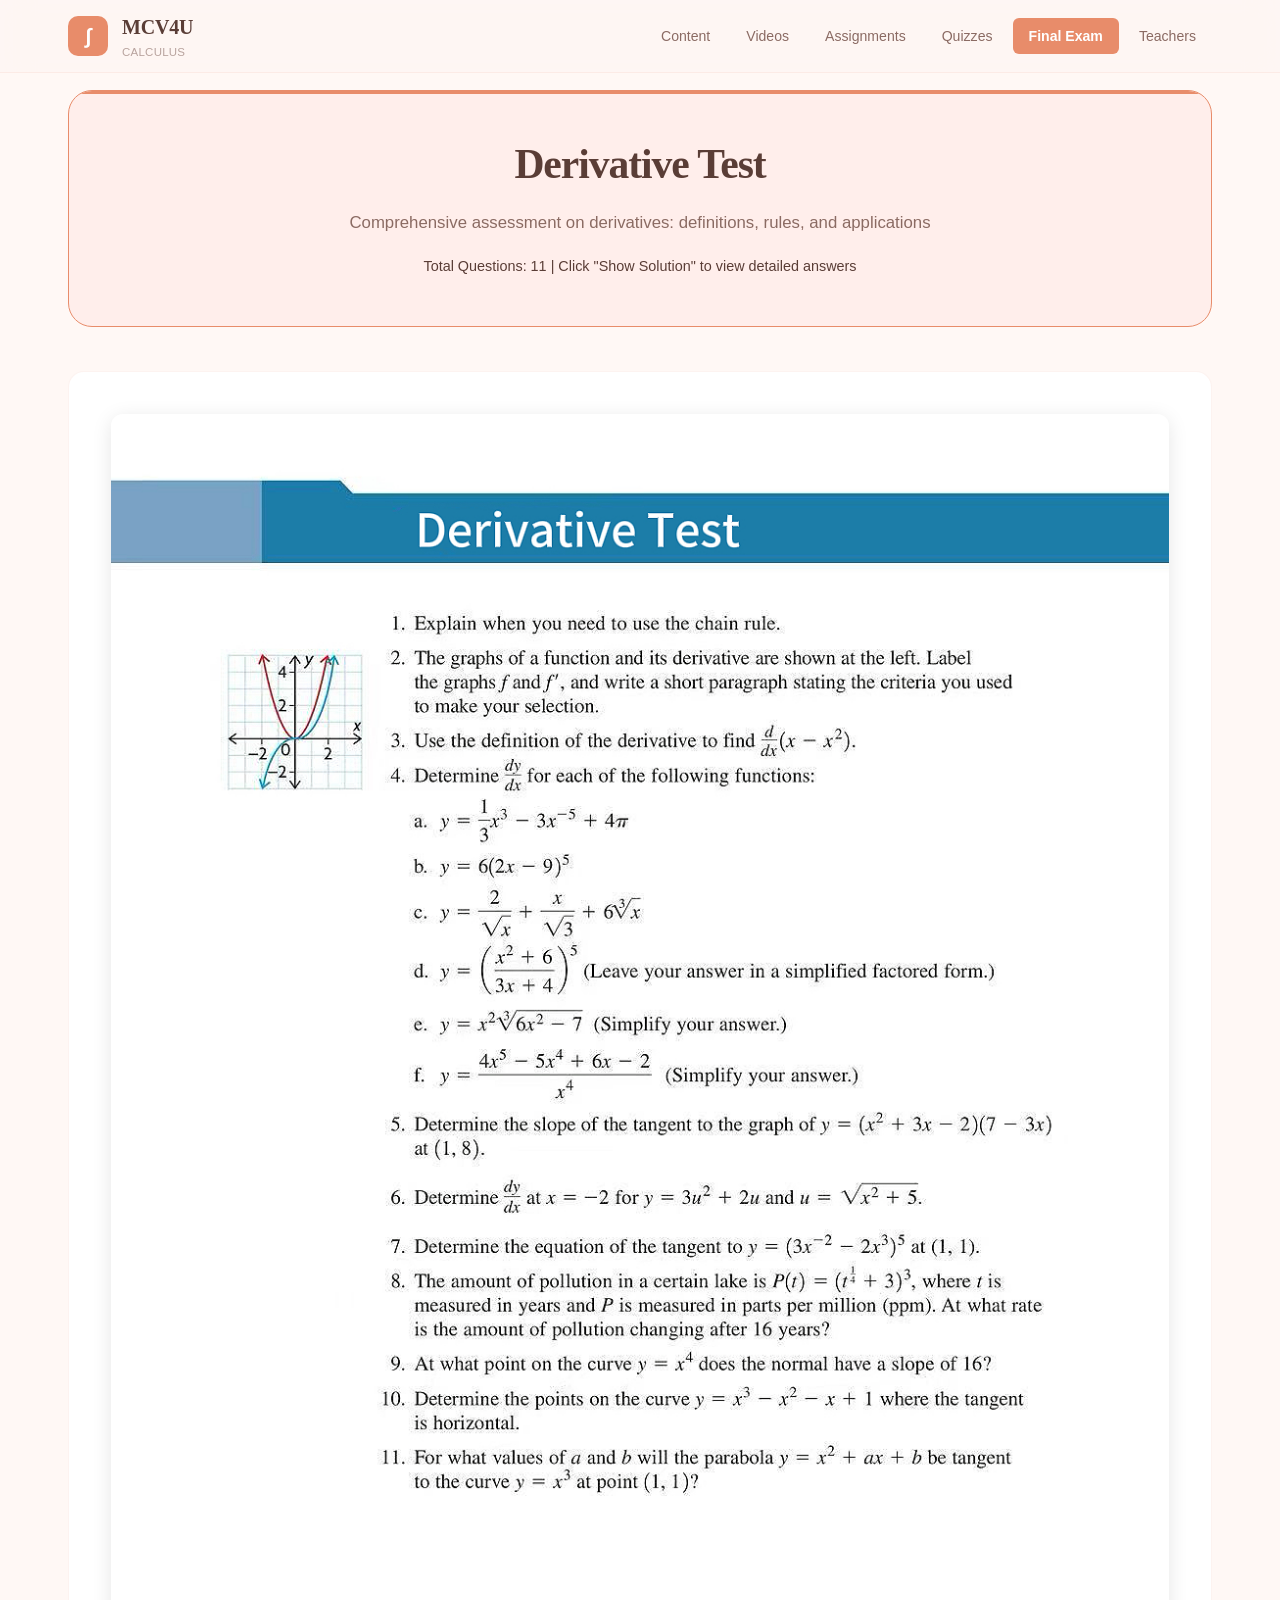
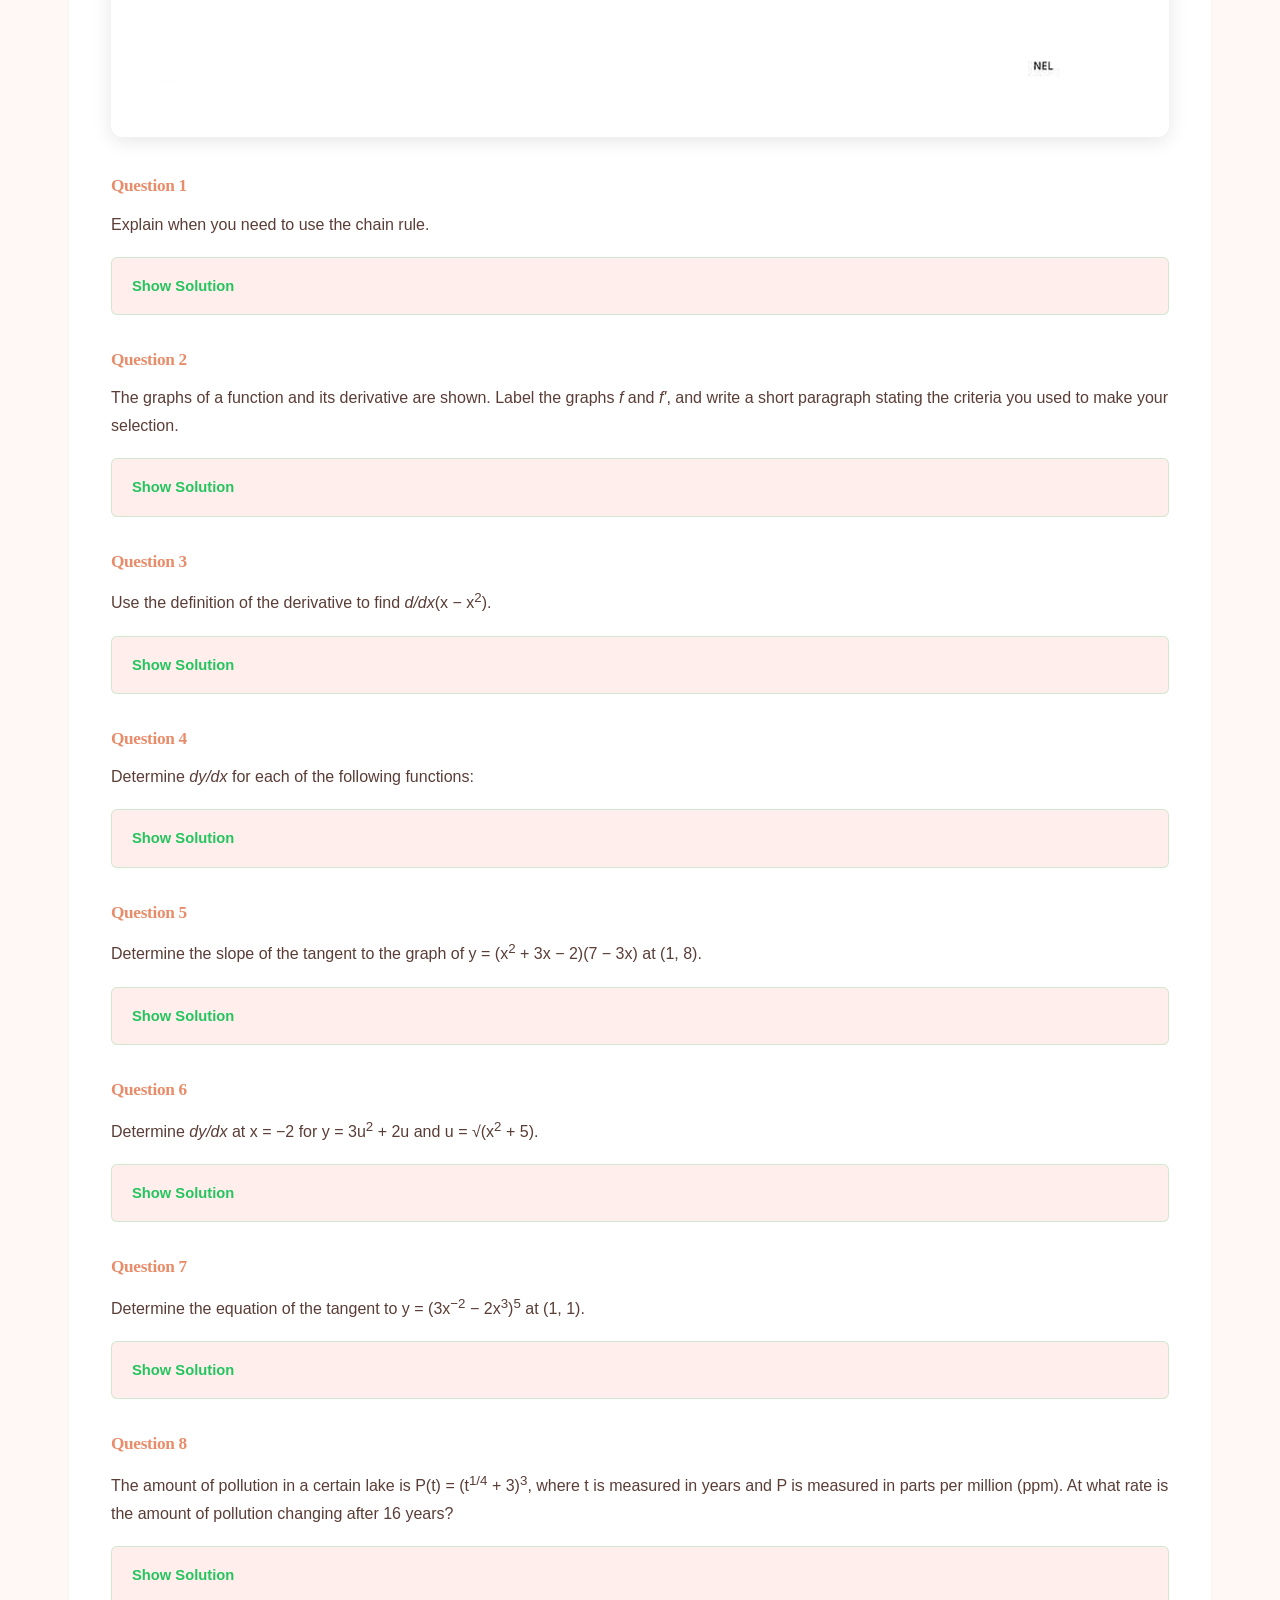
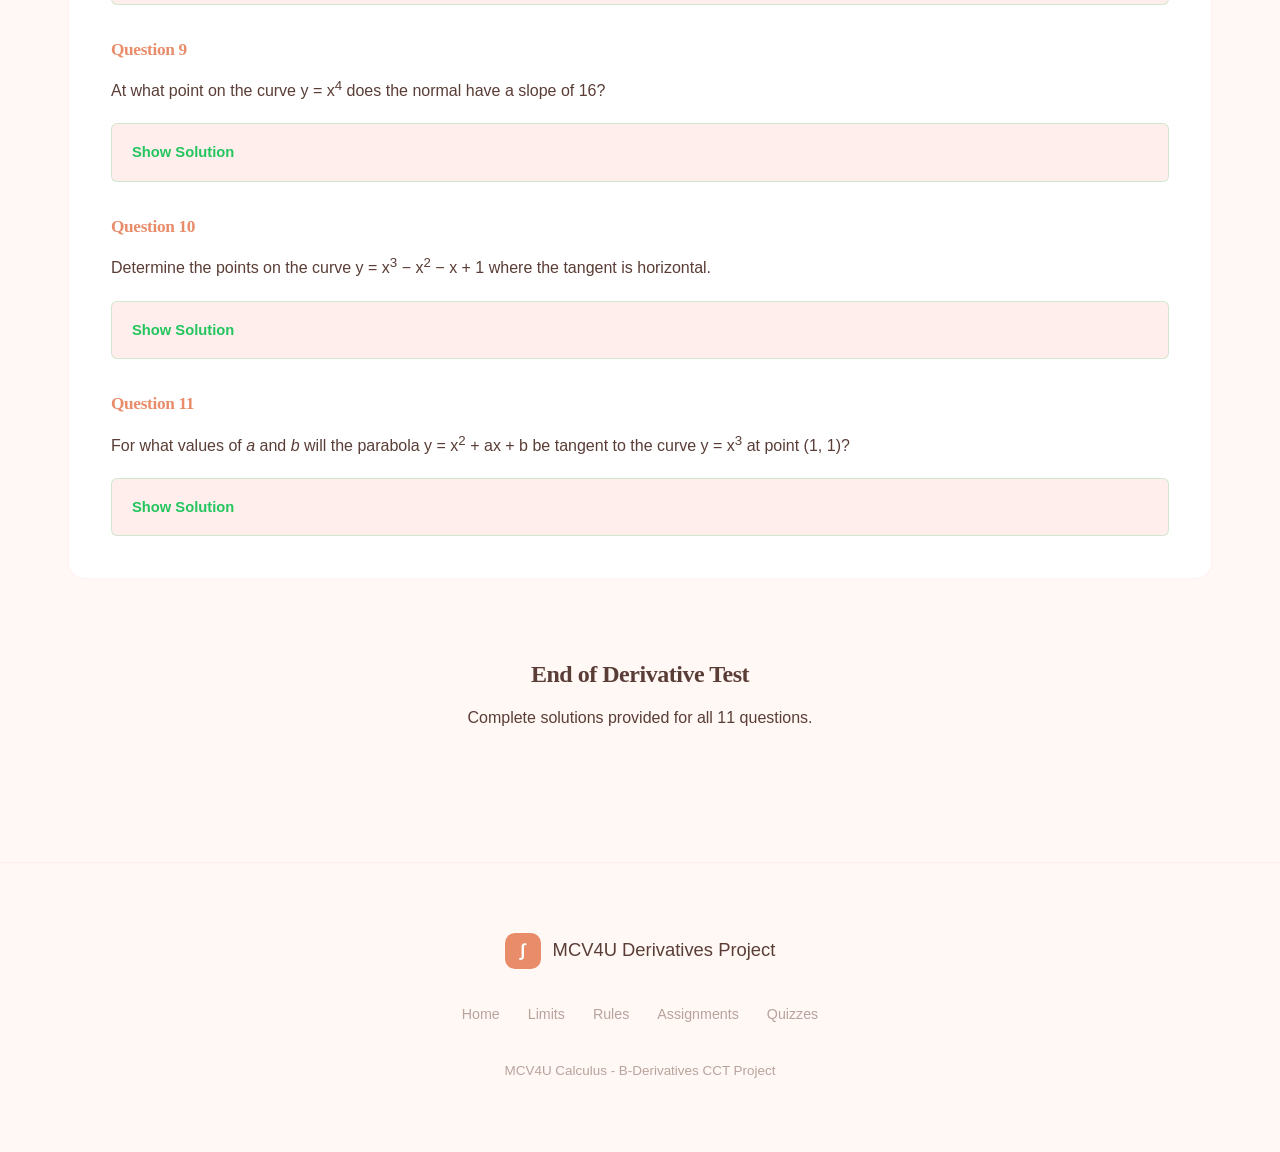
==== commit 3cb171ae: "Add cover image and update title to Derivative Test" ====
--- a/final-exam.html
+++ b/final-exam.html
@@ -42,13 +42,18 @@
     <section class="content-section">
         <div class="container">
             <div class="exam-header">
-                <h1>Chapter 2 Test</h1>
+                <h1>Derivative Test</h1>
                 <p>Comprehensive assessment on derivatives: definitions, rules, and applications</p>
                 <p style="margin-top: 16px; font-size: 0.9rem; color: var(--gray);">Total Questions: 11 | Click "Show
                     Solution" to view detailed answers</p>
             </div>
 
             <div class="exam-section">
+                <div style="text-align: center; margin-bottom: 30px;">
+                    <img src="images/20260518-225323.jpeg" alt="Chapter 2 Test Cover"
+                        style="max-width: 100%; border-radius: 12px; box-shadow: 0 4px 20px rgba(0,0,0,0.1);">
+                </div>
+
                 <div class="exam-question">
                     <h3>Question 1</h3>
                     <p>Explain when you need to use the chain rule.</p>
@@ -56,19 +61,12 @@
                         <strong>Show Solution</strong>
                     </div>
                     <div class="solution-content" id="sol-1">
-                        <p>You need to use the chain rule when differentiating a <strong>composite function</strong> — a
-                            function of the form <em>f(g(x))</em>, where one function is nested inside another.</p>
-                        <p style="margin-top: 12px;">In other words, whenever the function you are differentiating can
-                            be written as an "outer" function applied to an "inner" function, the chain rule is
-                            required.</p>
-                        <p style="margin-top: 12px;"><strong>Formula:</strong></p>
-                        <div class="formula-box">
-                            <div class="formula">d/dx [f(g(x))] = f'(g(x)) · g'(x)</div>
-                        </div>
-                        <p style="margin-top: 12px;"><strong>Examples:</strong></p>
-                        <p>• y = (2x + 3)<sup>5</sup> → outer: u<sup>5</sup>, inner: 2x + 3</p>
-                        <p>• y = sin(x<sup>2</sup>) → outer: sin(u), inner: x<sup>2</sup></p>
-                        <p>• y = √(3x - 1) → outer: √u, inner: 3x - 1</p>
+                        <p><strong>Answer:</strong></p>
+                        <p>The chain rule is used when differentiating a <strong>composite function</strong>, i.e., when
+                            the function is in the form <em>y = f(g(x))</em>.</p>
+                        <p style="margin-top: 12px;">It is required when one function is "inside" another (e.g., (2x −
+                            9)<sup>5</sup>, e<sup>x<sup>2</sup></sup>, sin(3x)), where you must differentiate the outer
+                            function first, then multiply by the derivative of the inner function.</p>
                     </div>
                 </div>
 
@@ -81,19 +79,19 @@
                         <strong>Show Solution</strong>
                     </div>
                     <div class="solution-content" id="sol-2">
-                        <p><strong>Label:</strong></p>
-                        <p>• The <strong>parabola-shaped curve</strong> (opening upward, with a minimum at the origin)
-                            is <strong>f</strong>.</p>
-                        <p>• The <strong>straight line</strong> passing through the origin is <strong>f'</strong>.</p>
-                        <p style="margin-top: 12px;"><strong>Criteria Used:</strong></p>
-                        <p>1. <strong>Zeros of f' correspond to critical points of f:</strong> The straight line crosses
-                            the x-axis at x = 0, and the parabola has its minimum (horizontal tangent) exactly at x = 0.
-                        </p>
-                        <p>2. <strong>Sign of f' determines increase/decrease of f:</strong> The straight line is
-                            negative when x &lt; 0 and positive when x &gt; 0. The parabola decreases on
-                            (&minus;&infin;, 0) and increases on (0, &infin;), matching perfectly.</p>
-                        <p>3. <strong>Degree relationship:</strong> If f is a quadratic (degree 2), then f' should be
-                            linear (degree 1). The parabola and straight line fit this relationship.</p>
+                        <p><strong>Answer:</strong></p>
+                        <p>• <strong>Labeling:</strong> The <strong>parabola (U-shaped curve)</strong> is <em>f(x)</em>,
+                            and the <strong>straight line</strong> is <em>f'(x)</em>.</p>
+                        <p style="margin-top: 12px;">• <strong>Criteria:</strong></p>
+                        <p style="margin-left: 20px;">1. The parabola <em>f(x)</em> has a minimum at <em>x = 0</em>. At
+                            this point, the slope is 0, so <em>f'(0) = 0</em>. This matches the line crossing the x-axis
+                            at <em>x = 0</em>.</p>
+                        <p style="margin-left: 20px;">2. The parabola is decreasing for <em>x &lt; 0</em>, so its
+                            derivative is negative there (the line is below the x-axis).</p>
+                        <p style="margin-left: 20px;">3. The parabola is increasing for <em>x &gt; 0</em>, so its
+                            derivative is positive there (the line is above the x-axis).</p>
+                        <p style="margin-left: 20px;">4. The slope of the parabola is constant in rate of change
+                            (linear), which means its derivative is a straight line.</p>
                     </div>
                 </div>
 
@@ -105,20 +103,24 @@
                         <strong>Show Solution</strong>
                     </div>
                     <div class="solution-content" id="sol-3">
-                        <p><strong>Definition:</strong> f'(x) = lim<sub>h&rarr;0</sub> [f(x + h) &minus; f(x)] / h</p>
-                        <p style="margin-top: 12px;">Let f(x) = x &minus; x<sup>2</sup></p>
-                        <p style="margin-top: 12px;"><strong>Step 1:</strong> Find f(x + h)</p>
-                        <p>f(x + h) = (x + h) &minus; (x + h)<sup>2</sup> = x + h &minus; x<sup>2</sup> &minus; 2xh
-                            &minus; h<sup>2</sup></p>
-                        <p style="margin-top: 12px;"><strong>Step 2:</strong> Compute f(x + h) &minus; f(x)</p>
-                        <p>= [x + h &minus; x<sup>2</sup> &minus; 2xh &minus; h<sup>2</sup>] &minus; [x &minus;
-                            x<sup>2</sup>]</p>
+                        <p><strong>Definition formula:</strong></p>
+                        <p>f'(x) = lim<sub>h&rarr;0</sub> <span class="fraction"><span class="num">f(x + h)
+                                    &minus; f(x)</span><span class="den">h</span></span></p>
+                        <p style="margin-top: 12px;"><strong>Solution:</strong></p>
+                        <p>f(x) = x &minus; x<sup>2</sup></p>
+                        <p style="margin-top: 8px;">f(x + h) = (x + h) &minus; (x + h)<sup>2</sup> = x + h &minus;
+                            (x<sup>2</sup> + 2xh + h<sup>2</sup>)</p>
+                        <p style="margin-top: 8px;">f(x + h) &minus; f(x) = [x + h &minus; x<sup>2</sup> &minus; 2xh
+                            &minus; h<sup>2</sup>] &minus; [x &minus; x<sup>2</sup>]</p>
                         <p>= h &minus; 2xh &minus; h<sup>2</sup></p>
-                        <p style="margin-top: 12px;"><strong>Step 3:</strong> Divide by h</p>
-                        <p>[f(x + h) &minus; f(x)] / h = (h &minus; 2xh &minus; h<sup>2</sup>) / h = 1 &minus; 2x
-                            &minus; h</p>
-                        <p style="margin-top: 12px;"><strong>Step 4:</strong> Take the limit as h &rarr; 0</p>
-                        <p>f'(x) = lim<sub>h&rarr;0</sub> (1 &minus; 2x &minus; h) = <strong>1 &minus; 2x</strong></p>
+                        <p style="margin-top: 8px;"><span class="fraction"><span class="num">f(x + h) &minus;
+                                    f(x)</span><span class="den">h</span></span> = <span class="fraction"><span
+                                    class="num">h(1 &minus; 2x &minus; h)</span><span class="den">h</span></span> = 1
+                            &minus; 2x &minus; h</p>
+                        <p style="margin-top: 8px;">lim<sub>h&rarr;0</sub> (1 &minus; 2x &minus; h) = 1 &minus; 2x</p>
+                        <p style="margin-top: 12px;"><strong>Final Answer:</strong> <span
+                                style="border: 1px solid var(--dark); padding: 4px 8px; display: inline-block;"><em>d</em>/<em>dx</em>
+                                (x &minus; x<sup>2</sup>) = <strong>1 &minus; 2x</strong></span></p>
                     </div>
                 </div>
 
@@ -132,71 +134,84 @@
                         <p><strong>a)</strong> y = <span class="fraction"><span class="num">1</span><span
                                     class="den">3</span></span>x<sup>3</sup> &minus; 3x<sup>&minus;5</sup> + 4&pi;</p>
                         <p style="margin-left: 20px;">dy/dx = x<sup>2</sup> + 15x<sup>&minus;6</sup></p>
+                        <p style="margin-left: 20px;"><strong>Answer:</strong> dy/dx = x<sup>2</sup> + <span
+                                class="fraction"><span class="num">15</span><span
+                                    class="den">x<sup>6</sup></span></span></p>
 
                         <p style="margin-top: 16px;"><strong>b)</strong> y = 6(2x &minus; 9)<sup>5</sup></p>
-                        <p style="margin-left: 20px;">dy/dx = 6 · 5(2x &minus; 9)<sup>4</sup> · 2 = <strong>60(2x
-                                &minus; 9)<sup>4</sup></strong></p>
+                        <p style="margin-left: 20px;">Using chain rule:</p>
+                        <p style="margin-left: 20px;">dy/dx = 6 · 5(2x &minus; 9)<sup>4</sup> · 2 = 60(2x &minus;
+                            9)<sup>4</sup></p>
+                        <p style="margin-left: 20px;"><strong>Answer:</strong> dy/dx = <strong>60(2x &minus;
+                                9)<sup>4</sup></strong></p>
 
                         <p style="margin-top: 16px;"><strong>c)</strong> y = <span class="fraction"><span
                                     class="num">2</span><span class="den">&radic;x</span></span> + <span
                                 class="fraction"><span class="num">x</span><span class="den">&radic;3</span></span> +
-                            6<span class="root">3</span>&radic;x = 2x<sup>&minus;1/2</sup> + <span
-                                class="fraction"><span class="num">x</span><span class="den">&radic;3</span></span> +
-                            6x<sup>1/3</sup></p>
-                        <p style="margin-left: 20px;">dy/dx = &minus;x<sup>&minus;3/2</sup> + <span
-                                class="fraction"><span class="num">1</span><span class="den">&radic;3</span></span> +
-                            2x<sup>&minus;2/3</sup></p>
-                        <p style="margin-left: 20px;">= <strong>&minus;<span class="fraction"><span
-                                        class="num">1</span><span class="den">x&radic;x</span></span> + <span
-                                    class="fraction"><span class="num">1</span><span class="den">&radic;3</span></span>
-                                + <span class="fraction"><span class="num">2</span><span class="den"><span
-                                            class="root">3</span>&radic;x<sup>2</sup></span></span></strong></p>
+                            6<span class="root">3</span>&radic;x</p>
+                        <p style="margin-left: 20px;">Rewrite: y = 2x<sup>&minus;1/2</sup> + <span
+                                class="fraction"><span class="num">1</span><span class="den">&radic;3</span></span>x +
+                            6x<sup>1/3</sup>
+                        </p>
+                        <p style="margin-left: 20px;">dy/dx = 2 · (<span class="fraction"><span
+                                    class="num">&minus;1</span><span class="den">2</span></span>)x<sup>&minus;3/2</sup>
+                            + <span class="fraction"><span class="num">1</span><span class="den">&radic;3</span></span>
+                            + 6 · <span class="fraction"><span class="num">1</span><span
+                                    class="den">3</span></span>x<sup>&minus;2/3</sup></p>
+                        <p style="margin-left: 20px;"><strong>Answer:</strong> dy/dx = <strong>&minus;<span
+                                    class="fraction"><span class="num">1</span><span
+                                        class="den">x<sup>3/2</sup></span></span> + <span class="fraction"><span
+                                        class="num">1</span><span class="den">&radic;3</span></span> + <span
+                                    class="fraction"><span class="num">2</span><span
+                                        class="den">x<sup>2/3</sup></span></span></strong>
+                        </p>
 
                         <p style="margin-top: 16px;"><strong>d)</strong> y = (<span class="fraction"><span
                                     class="num">x<sup>2</sup> + 6</span><span class="den">3x +
-                                    4</span></span>)<sup>5</sup></p>
-                        <p style="margin-left: 20px;">Let u = <span class="fraction"><span class="num">x<sup>2</sup> +
-                                    6</span><span class="den">3x + 4</span></span>, then y = u<sup>5</sup></p>
-                        <p style="margin-left: 20px;">dy/dx = 5u<sup>4</sup> · <span class="fraction"><span
-                                    class="num">2x(3x+4) &minus; 3(x<sup>2</sup>+6)</span><span
+                                    4</span></span>)<sup>5</sup> (Leave in factored form)</p>
+                        <p style="margin-left: 20px;">Using chain rule + quotient rule:</p>
+                        <p style="margin-left: 20px;">dy/dx = 5(<span class="fraction"><span class="num">x<sup>2</sup> +
+                                    6</span><span class="den">3x + 4</span></span>)<sup>4</sup> · <span
+                                class="fraction"><span class="num">2x(3x+4) &minus; 3(x<sup>2</sup>+6)</span><span
                                     class="den">(3x+4)<sup>2</sup></span></span></p>
-                        <p style="margin-left: 20px;">= 5(<span class="fraction"><span class="num">x<sup>2</sup> +
-                                    6</span><span class="den">3x + 4</span></span>)<sup>4</sup> · <span
-                                class="fraction"><span class="num">6x<sup>2</sup> + 8x &minus; 3x<sup>2</sup> &minus;
-                                    18</span><span class="den">(3x+4)<sup>2</sup></span></span></p>
-                        <p style="margin-left: 20px;">= <strong><span class="fraction"><span class="num">5(x<sup>2</sup>
-                                        + 6)<sup>4</sup>(3x<sup>2</sup> + 8x &minus; 18)</span><span class="den">(3x +
-                                        4)<sup>6</sup></span></span></strong></p>
-
-                        <p style="margin-top: 16px;"><strong>e)</strong> y = x<sup>2</sup><span
-                                class="root">3</span>&radic;(6x<sup>2</sup> &minus; 7)</p>
-                        <p style="margin-left: 20px;">dy/dx = 2x(6x<sup>2</sup> &minus; 7)<sup>1/3</sup> + x<sup>2</sup>
+                        <p style="margin-left: 20px;">Simplify numerator: 6x<sup>2</sup> + 8x &minus; 3x<sup>2</sup>
+                            &minus; 18 = 3x<sup>2</sup> + 8x &minus; 18</p>
+                        <p style="margin-left: 20px;"><strong>Answer:</strong> dy/dx = <strong>5(<span
+                                    class="fraction"><span class="num">x<sup>2</sup>+6</span><span class="den">3x +
+                                        4</span></span>)<sup>4</sup> · <span class="fraction"><span
+                                        class="num">3x<sup>2</sup> + 8x &minus; 18</span><span
+                                        class="den">(3x+4)<sup>2</sup></span></span></strong></p>
+
+                        <p style="margin-top: 16px;"><strong>e)</strong> y = x<sup>2</sup>&radic;(6x<sup>2</sup>
+                            &minus; 7) (Simplify)</p>
+                        <p style="margin-left: 20px;">Rewrite: y = x<sup>2</sup>(6x<sup>2</sup> &minus;
+                            7)<sup>1/2</sup></p>
+                        <p style="margin-left: 20px;">Using product rule + chain rule:</p>
+                        <p style="margin-left: 20px;">dy/dx = 2x(6x<sup>2</sup>&minus;7)<sup>1/2</sup> + x<sup>2</sup>
                             · <span class="fraction"><span class="num">1</span><span
-                                    class="den">3</span></span>(6x<sup>2</sup> &minus; 7)<sup>&minus;2/3</sup> · 12x</p>
-                        <p style="margin-left: 20px;">= 2x(6x<sup>2</sup> &minus; 7)<sup>1/3</sup> +
-                            4x<sup>3</sup>(6x<sup>2</sup> &minus; 7)<sup>&minus;2/3</sup></p>
-                        <p style="margin-left: 20px;">= <span class="fraction"><span class="num">2x(6x<sup>2</sup>
-                                    &minus; 7) + 4x<sup>3</sup></span><span class="den">(6x<sup>2</sup> &minus;
-                                    7)<sup>2/3</sup></span></span> = <span class="fraction"><span
-                                    class="num">12x<sup>3</sup> &minus; 14x + 4x<sup>3</sup></span><span
-                                    class="den">(6x<sup>2</sup> &minus; 7)<sup>2/3</sup></span></span></p>
-                        <p style="margin-left: 20px;">= <strong><span class="fraction"><span
-                                        class="num">2x(8x<sup>2</sup> &minus; 7)</span><span class="den">(<span
-                                            class="root">3</span>&radic;(6x<sup>2</sup> &minus;
-                                        7))<sup>2</sup></span></span></strong></p>
+                                    class="den">2</span></span>(6x<sup>2</sup>&minus;7)<sup>&minus;1/2</sup> · 12x</p>
+                        <p style="margin-left: 20px;">= 2x&radic;(6x<sup>2</sup>&minus;7) + <span class="fraction"><span
+                                    class="num">6x<sup>3</sup></span><span
+                                    class="den">&radic;(6x<sup>2</sup>&minus;7)</span></span> = <span
+                                class="fraction"><span class="num">2x(6x<sup>2</sup>&minus;7) +
+                                    6x<sup>3</sup></span><span class="den">&radic;(6x<sup>2</sup>&minus;7)</span></span>
+                        </p>
+                        <p style="margin-left: 20px;"><strong>Answer:</strong> dy/dx = <strong><span
+                                    class="fraction"><span class="num">18x<sup>3</sup> &minus;
+                                        14x</span><span
+                                        class="den">&radic;(6x<sup>2</sup>&minus;7)</span></span></strong></p>
 
                         <p style="margin-top: 16px;"><strong>f)</strong> y = <span class="fraction"><span
                                     class="num">4x<sup>5</sup> &minus; 5x<sup>4</sup> + 6x &minus; 2</span><span
-                                    class="den">x<sup>4</sup></span></span> = 4x &minus; 5 + 6x<sup>&minus;3</sup>
+                                    class="den">x<sup>4</sup></span></span> (Simplify)</p>
+                        <p style="margin-left: 20px;">Split first: y = 4x &minus; 5 + 6x<sup>&minus;3</sup>
                             &minus; 2x<sup>&minus;4</sup></p>
-                        <p style="margin-left: 20px;">dy/dx = 4 &minus; 18x<sup>&minus;4</sup> + 8x<sup>&minus;5</sup>
-                        </p>
-                        <p style="margin-left: 20px;">= <strong>4 &minus; <span class="fraction"><span
-                                        class="num">18</span><span class="den">x<sup>4</sup></span></span> + <span
-                                    class="fraction"><span class="num">8</span><span
-                                        class="den">x<sup>5</sup></span></span></strong> or <strong><span
-                                    class="fraction"><span class="num">4x<sup>5</sup> &minus; 18x + 8</span><span
-                                        class="den">x<sup>5</sup></span></span></strong></p>
+                        <p style="margin-left: 20px;">dy/dx = 4 + 6(&minus;3)x<sup>&minus;4</sup> &minus;
+                            2(&minus;4)x<sup>&minus;5</sup></p>
+                        <p style="margin-left: 20px;"><strong>Answer:</strong> dy/dx = <strong>4 &minus; <span
+                                    class="fraction"><span class="num">18</span><span
+                                        class="den">x<sup>4</sup></span></span> + <span class="fraction"><span
+                                        class="num">8</span><span class="den">x<sup>5</sup></span></span></strong></p>
                     </div>
                 </div>
 
@@ -208,15 +223,15 @@
                         <strong>Show Solution</strong>
                     </div>
                     <div class="solution-content" id="sol-5">
-                        <p><strong>Method:</strong> Expand first, then differentiate.</p>
-                        <p style="margin-top: 12px;">y = (x<sup>2</sup> + 3x &minus; 2)(7 &minus; 3x)</p>
-                        <p>= 7x<sup>2</sup> &minus; 3x<sup>3</sup> + 21x &minus; 9x<sup>2</sup> &minus; 14 + 6x</p>
-                        <p>= &minus;3x<sup>3</sup> &minus; 2x<sup>2</sup> + 27x &minus; 14</p>
-                        <p style="margin-top: 12px;">dy/dx = &minus;9x<sup>2</sup> &minus; 4x + 27</p>
+                        <p>Using product rule:</p>
+                        <p style="margin-top: 12px;">dy/dx = (2x+3)(7&minus;3x) + (x<sup>2</sup>+3x&minus;2)(&minus;3)
+                        </p>
                         <p style="margin-top: 12px;">At x = 1:</p>
-                        <p>dy/dx = &minus;9(1) &minus; 4(1) + 27 = &minus;9 &minus; 4 + 27 = <strong>14</strong></p>
-                        <p style="margin-top: 12px;"><strong>Answer:</strong> The slope of the tangent at (1, 8) is
-                            <strong>14</strong>.</p>
+                        <p>(2(1)+3)(7&minus;3(1)) + (1+3&minus;2)(&minus;3) = (5)(4) + (2)(&minus;3) = 20 &minus; 6 = 14
+                        </p>
+                        <p style="margin-top: 12px;"><strong>Answer:</strong> The slope of the tangent is
+                            <strong>14</strong>.
+                        </p>
                     </div>
                 </div>
 
@@ -228,15 +243,16 @@
                         <strong>Show Solution</strong>
                     </div>
                     <div class="solution-content" id="sol-6">
-                        <p><strong>Chain Rule:</strong> dy/dx = dy/du · du/dx</p>
-                        <p style="margin-top: 12px;">dy/du = 6u + 2</p>
-                        <p>du/dx = <span class="fraction"><span class="num">x</span><span
-                                    class="den">&radic;(x<sup>2</sup> + 5)</span></span></p>
-                        <p style="margin-top: 12px;">At x = &minus;2:</p>
-                        <p>u = &radic;((&minus;2)<sup>2</sup> + 5) = &radic;(4 + 5) = &radic;9 = 3</p>
-                        <p style="margin-top: 12px;">dy/du = 6(3) + 2 = 20</p>
-                        <p>du/dx = <span class="fraction"><span class="num">&minus;2</span><span
-                                    class="den">3</span></span></p>
+                        <p>Using chain rule: dy/dx = dy/du · du/dx</p>
+                        <p style="margin-top: 12px;">dy/du = 6u + 2, du/dx = <span class="fraction"><span
+                                    class="num">1</span><span
+                                    class="den">2</span></span>(x<sup>2</sup>+5)<sup>&minus;1/2</sup>
+                            · 2x = <span class="fraction"><span class="num">x</span><span
+                                    class="den">&radic;(x<sup>2</sup>+5)</span></span></p>
+                        <p style="margin-top: 12px;">At x = &minus;2: u = &radic;((&minus;2)<sup>2</sup>+5) = 3</p>
+                        <p style="margin-top: 12px;">dy/du|<sub>u=3</sub> = 6(3)+2 = 20, du/dx|<sub>x=&minus;2</sub> =
+                            <span class="fraction"><span class="num">&minus;2</span><span class="den">3</span></span>
+                        </p>
                         <p style="margin-top: 12px;">dy/dx = 20 · (<span class="fraction"><span
                                     class="num">&minus;2</span><span class="den">3</span></span>) = <strong>&minus;<span
                                     class="fraction"><span class="num">40</span><span
@@ -252,19 +268,14 @@
                         <strong>Show Solution</strong>
                     </div>
                     <div class="solution-content" id="sol-7">
-                        <p><strong>Step 1:</strong> Verify the point</p>
-                        <p>At x = 1: y = (3(1)<sup>&minus;2</sup> &minus; 2(1)<sup>3</sup>)<sup>5</sup> = (3 &minus;
-                            2)<sup>5</sup> = 1<sup>5</sup> = 1 ✓</p>
-                        <p style="margin-top: 12px;"><strong>Step 2:</strong> Differentiate using chain rule</p>
-                        <p>dy/dx = 5(3x<sup>&minus;2</sup> &minus; 2x<sup>3</sup>)<sup>4</sup> ·
-                            (&minus;6x<sup>&minus;3</sup> &minus; 6x<sup>2</sup>)</p>
-                        <p style="margin-top: 12px;"><strong>Step 3:</strong> Evaluate at x = 1</p>
-                        <p>dy/dx = 5(3 &minus; 2)<sup>4</sup> · (&minus;6 &minus; 6) = 5(1)<sup>4</sup> · (&minus;12) =
-                            5 · (&minus;12) = &minus;60</p>
-                        <p style="margin-top: 12px;"><strong>Step 4:</strong> Equation of tangent</p>
-                        <p>y &minus; 1 = &minus;60(x &minus; 1)</p>
-                        <p>y = &minus;60x + 60 + 1</p>
-                        <p><strong>y = &minus;60x + 61</strong></p>
+                        <p>Differentiate using chain rule:</p>
+                        <p style="margin-top: 12px;">dy/dx = 5(3x<sup>&minus;2</sup> &minus;
+                            2x<sup>3</sup>)<sup>4</sup> · (&minus;6x<sup>&minus;3</sup> &minus; 6x<sup>2</sup>)</p>
+                        <p style="margin-top: 12px;">At x = 1:</p>
+                        <p>5(3&minus;2)<sup>4</sup> · (&minus;6&minus;6) = 5(1)<sup>4</sup>(&minus;12) = &minus;60</p>
+                        <p style="margin-top: 12px;">Tangent equation (point-slope): y &minus; 1 = &minus;60(x &minus;
+                            1)</p>
+                        <p style="margin-top: 12px;"><strong>Answer:</strong> <strong>y = &minus;60x + 61</strong></p>
                     </div>
                 </div>
 
@@ -277,23 +288,21 @@
                         <strong>Show Solution</strong>
                     </div>
                     <div class="solution-content" id="sol-8">
-                        <p><strong>Step 1:</strong> Differentiate P(t) using chain rule</p>
-                        <p>dP/dt = 3(t<sup>1/4</sup> + 3)<sup>2</sup> · <span class="fraction"><span
-                                    class="num">1</span><span class="den">4</span></span>t<sup>&minus;3/4</sup></p>
-                        <p style="margin-top: 12px;"><strong>Step 2:</strong> Evaluate at t = 16</p>
-                        <p>t<sup>1/4</sup> = 16<sup>1/4</sup> = 2</p>
-                        <p>t<sup>&minus;3/4</sup> = 16<sup>&minus;3/4</sup> = <span class="fraction"><span
-                                    class="num">1</span><span class="den">8</span></span></p>
-                        <p style="margin-top: 12px;">dP/dt = 3(2 + 3)<sup>2</sup> · <span class="fraction"><span
+                        <p>Differentiate using chain rule:</p>
+                        <p style="margin-top: 12px;">dP/dt = 3(t<sup>1/4</sup>+3)<sup>2</sup> · <span
+                                class="fraction"><span class="num">1</span><span
+                                    class="den">4</span></span>t<sup>&minus;3/4</sup></p>
+                        <p style="margin-top: 12px;">At t = 16: t<sup>1/4</sup> = 2, t<sup>&minus;3/4</sup> = <span
+                                class="fraction"><span class="num">1</span><span class="den">8</span></span></p>
+                        <p style="margin-top: 12px;">dP/dt = 3(2+3)<sup>2</sup> · <span class="fraction"><span
                                     class="num">1</span><span class="den">4</span></span> · <span class="fraction"><span
-                                    class="num">1</span><span class="den">8</span></span></p>
-                        <p>= 3(25) · <span class="fraction"><span class="num">1</span><span class="den">32</span></span>
-                        </p>
-                        <p>= <span class="fraction"><span class="num">75</span><span class="den">32</span></span>
-                            ppm/year</p>
-                        <p style="margin-top: 12px;"><strong>Answer:</strong> The rate of change after 16 years is
+                                    class="num">1</span><span class="den">8</span></span> = 3(25) · <span
+                                class="fraction"><span class="num">1</span><span class="den">32</span></span> = <span
+                                class="fraction"><span class="num">75</span><span class="den">32</span></span></p>
+                        <p style="margin-top: 12px;"><strong>Answer:</strong> The rate of pollution change is
                             <strong><span class="fraction"><span class="num">75</span><span class="den">32</span></span>
-                                ppm/year</strong> (or approximately 2.34 ppm/year).</p>
+                                ppm/year</strong>.
+                        </p>
                     </div>
                 </div>
 
@@ -304,21 +313,15 @@
                         <strong>Show Solution</strong>
                     </div>
                     <div class="solution-content" id="sol-9">
-                        <p><strong>Step 1:</strong> Find the derivative (slope of tangent)</p>
-                        <p>dy/dx = 4x<sup>3</sup></p>
-                        <p style="margin-top: 12px;"><strong>Step 2:</strong> Relate tangent and normal slopes</p>
-                        <p>Slope of normal = &minus;<span class="fraction"><span class="num">1</span><span
-                                    class="den">slope of tangent</span></span></p>
-                        <p>16 = &minus;<span class="fraction"><span class="num">1</span><span
-                                    class="den">4x<sup>3</sup></span></span></p>
-                        <p style="margin-top: 12px;"><strong>Step 3:</strong> Solve for x</p>
-                        <p>64x<sup>3</sup> = &minus;1</p>
-                        <p>x<sup>3</sup> = &minus;<span class="fraction"><span class="num">1</span><span
-                                    class="den">64</span></span></p>
-                        <p>x = &minus;<span class="fraction"><span class="num">1</span><span class="den">4</span></span>
-                        </p>
-                        <p style="margin-top: 12px;"><strong>Step 4:</strong> Find y</p>
-                        <p>y = (&minus;<span class="fraction"><span class="num">1</span><span
+                        <p>Normal slope = 16 &rarr; Tangent slope = &minus;<span class="fraction"><span
+                                    class="num">1</span><span class="den">16</span></span></p>
+                        <p style="margin-top: 12px;">Derivative: y' = 4x<sup>3</sup></p>
+                        <p style="margin-top: 12px;">Set 4x<sup>3</sup> = &minus;<span class="fraction"><span
+                                    class="num">1</span><span class="den">16</span></span> &rarr; x<sup>3</sup> =
+                            &minus;<span class="fraction"><span class="num">1</span><span class="den">64</span></span>
+                            &rarr; x = &minus;<span class="fraction"><span class="num">1</span><span
+                                    class="den">4</span></span></p>
+                        <p style="margin-top: 12px;">y = (&minus;<span class="fraction"><span class="num">1</span><span
                                     class="den">4</span></span>)<sup>4</sup> = <span class="fraction"><span
                                     class="num">1</span><span class="den">256</span></span></p>
                         <p style="margin-top: 12px;"><strong>Answer:</strong> The point is <strong>(&minus;<span
@@ -336,28 +339,21 @@
                         <strong>Show Solution</strong>
                     </div>
                     <div class="solution-content" id="sol-10">
-                        <p><strong>Step 1:</strong> Find dy/dx and set equal to 0</p>
-                        <p>dy/dx = 3x<sup>2</sup> &minus; 2x &minus; 1 = 0</p>
-                        <p style="margin-top: 12px;"><strong>Step 2:</strong> Factor</p>
-                        <p>(3x + 1)(x &minus; 1) = 0</p>
-                        <p>x = &minus;<span class="fraction"><span class="num">1</span><span class="den">3</span></span>
-                            or x = 1</p>
-                        <p style="margin-top: 12px;"><strong>Step 3:</strong> Find corresponding y-values</p>
-                        <p>At x = &minus;<span class="fraction"><span class="num">1</span><span
-                                    class="den">3</span></span>:</p>
-                        <p>y = (&minus;<span class="fraction"><span class="num">1</span><span
-                                    class="den">3</span></span>)<sup>3</sup> &minus; (&minus;<span
+                        <p>Horizontal tangent &rarr; slope = 0, so y' = 0</p>
+                        <p style="margin-top: 12px;">y' = 3x<sup>2</sup> &minus; 2x &minus; 1 = 0</p>
+                        <p style="margin-top: 12px;">Factor: (3x+1)(x&minus;1) = 0 &rarr; x = &minus;<span
+                                class="fraction"><span class="num">1</span><span class="den">3</span></span> or x = 1
+                        </p>
+                        <p style="margin-top: 12px;">At x = &minus;<span class="fraction"><span
+                                    class="num">1</span><span class="den">3</span></span>: y = (&minus;<span
                                 class="fraction"><span class="num">1</span><span
+                                    class="den">3</span></span>)<sup>3</sup> &minus;
+                            (&minus;<span class="fraction"><span class="num">1</span><span
                                     class="den">3</span></span>)<sup>2</sup> &minus; (&minus;<span
-                                class="fraction"><span class="num">1</span><span class="den">3</span></span>) + 1</p>
-                        <p>= &minus;<span class="fraction"><span class="num">1</span><span class="den">27</span></span>
-                            &minus; <span class="fraction"><span class="num">1</span><span class="den">9</span></span> +
-                            <span class="fraction"><span class="num">1</span><span class="den">3</span></span> + 1 =
-                            <span class="fraction"><span class="num">&minus;1 &minus; 3 + 9 + 27</span><span
-                                    class="den">27</span></span> = <span class="fraction"><span
-                                    class="num">32</span><span class="den">27</span></span></p>
-                        <p style="margin-top: 12px;">At x = 1:</p>
-                        <p>y = 1 &minus; 1 &minus; 1 + 1 = 0</p>
+                                class="fraction"><span class="num">1</span><span class="den">3</span></span>) + 1 =
+                            <span class="fraction"><span class="num">32</span><span class="den">27</span></span>
+                        </p>
+                        <p style="margin-top: 12px;">At x = 1: y = 1 &minus; 1 &minus; 1 + 1 = 0</p>
                         <p style="margin-top: 12px;"><strong>Answer:</strong> The points are <strong>(&minus;<span
                                     class="fraction"><span class="num">1</span><span class="den">3</span></span>, <span
                                     class="fraction"><span class="num">32</span><span
@@ -373,26 +369,25 @@
                         <strong>Show Solution</strong>
                     </div>
                     <div class="solution-content" id="sol-11">
-                        <p><strong>Condition 1:</strong> The point (1, 1) lies on the parabola.</p>
-                        <p>1 = (1)<sup>2</sup> + a(1) + b</p>
-                        <p>1 = 1 + a + b</p>
-                        <p><strong>a + b = 0</strong> &nbsp;&rarr;&nbsp; b = &minus;a</p>
-                        <p style="margin-top: 12px;"><strong>Condition 2:</strong> The slopes are equal at x = 1.</p>
-                        <p>For y = x<sup>3</sup>: dy/dx = 3x<sup>2</sup> &rarr; at x = 1, slope = 3</p>
-                        <p>For y = x<sup>2</sup> + ax + b: dy/dx = 2x + a &rarr; at x = 1, slope = 2 + a</p>
-                        <p style="margin-top: 12px;">Set slopes equal:</p>
-                        <p>2 + a = 3</p>
-                        <p><strong>a = 1</strong></p>
-                        <p>Then b = &minus;1</p>
-                        <p style="margin-top: 12px;"><strong>Answer:</strong> <strong>a = 1</strong> and <strong>b =
-                                &minus;1</strong></p>
+                        <p>Two conditions:</p>
+                        <p style="margin-top: 12px;">1. <strong>Function values equal:</strong> 1 = 1<sup>2</sup> + a(1)
+                            +
+                            b &rarr; <strong>a + b = 0</strong></p>
+                        <p style="margin-top: 12px;">2. <strong>Slopes equal:</strong></p>
+                        <p style="margin-left: 20px;">• For y = x<sup>3</sup> at x = 1: y' = 3x<sup>2</sup> &rarr;
+                            3(1)<sup>2</sup> = 3</p>
+                        <p style="margin-left: 20px;">• For y = x<sup>2</sup> + ax + b at x = 1: y' = 2x + a &rarr; 2(1)
+                            + a = 2 + a</p>
+                        <p style="margin-left: 20px;">• Set equal: 2 + a = 3 &rarr; <strong>a = 1</strong></p>
+                        <p style="margin-top: 12px;">Substitute a = 1 into a + b = 0: b = &minus;1</p>
+                        <p style="margin-top: 12px;"><strong>Answer:</strong> <strong>a = 1, b = &minus;1</strong></p>
                     </div>
                 </div>
             </div>
 
             <div
                 style="text-align: center; padding: 40px; background: var(--dark-2); border-radius: 16px; margin-top: 40px;">
-                <h2 style="margin-bottom: 16px;">End of Chapter 2 Test</h2>
+                <h2 style="margin-bottom: 16px;">End of Derivative Test</h2>
                 <p style="color: var(--gray);">Complete solutions provided for all 11 questions.</p>
             </div>
         </div>
